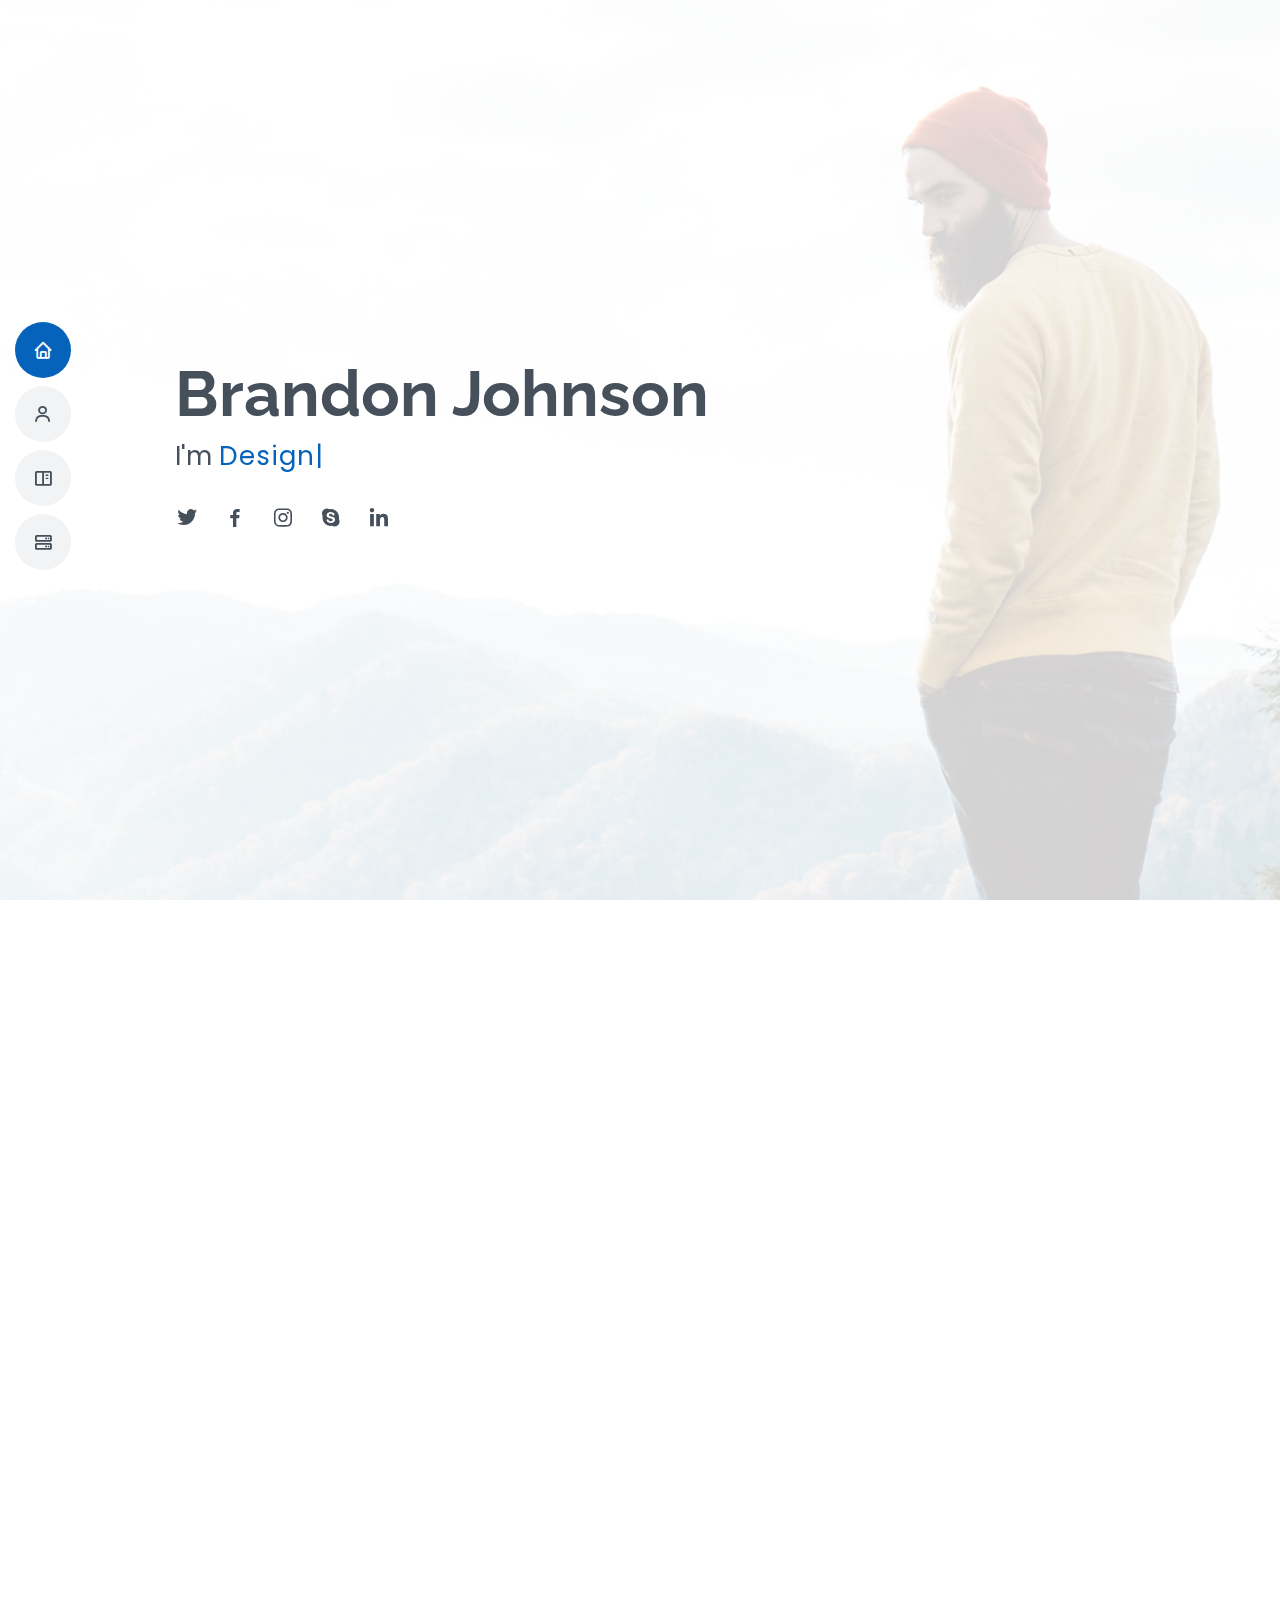
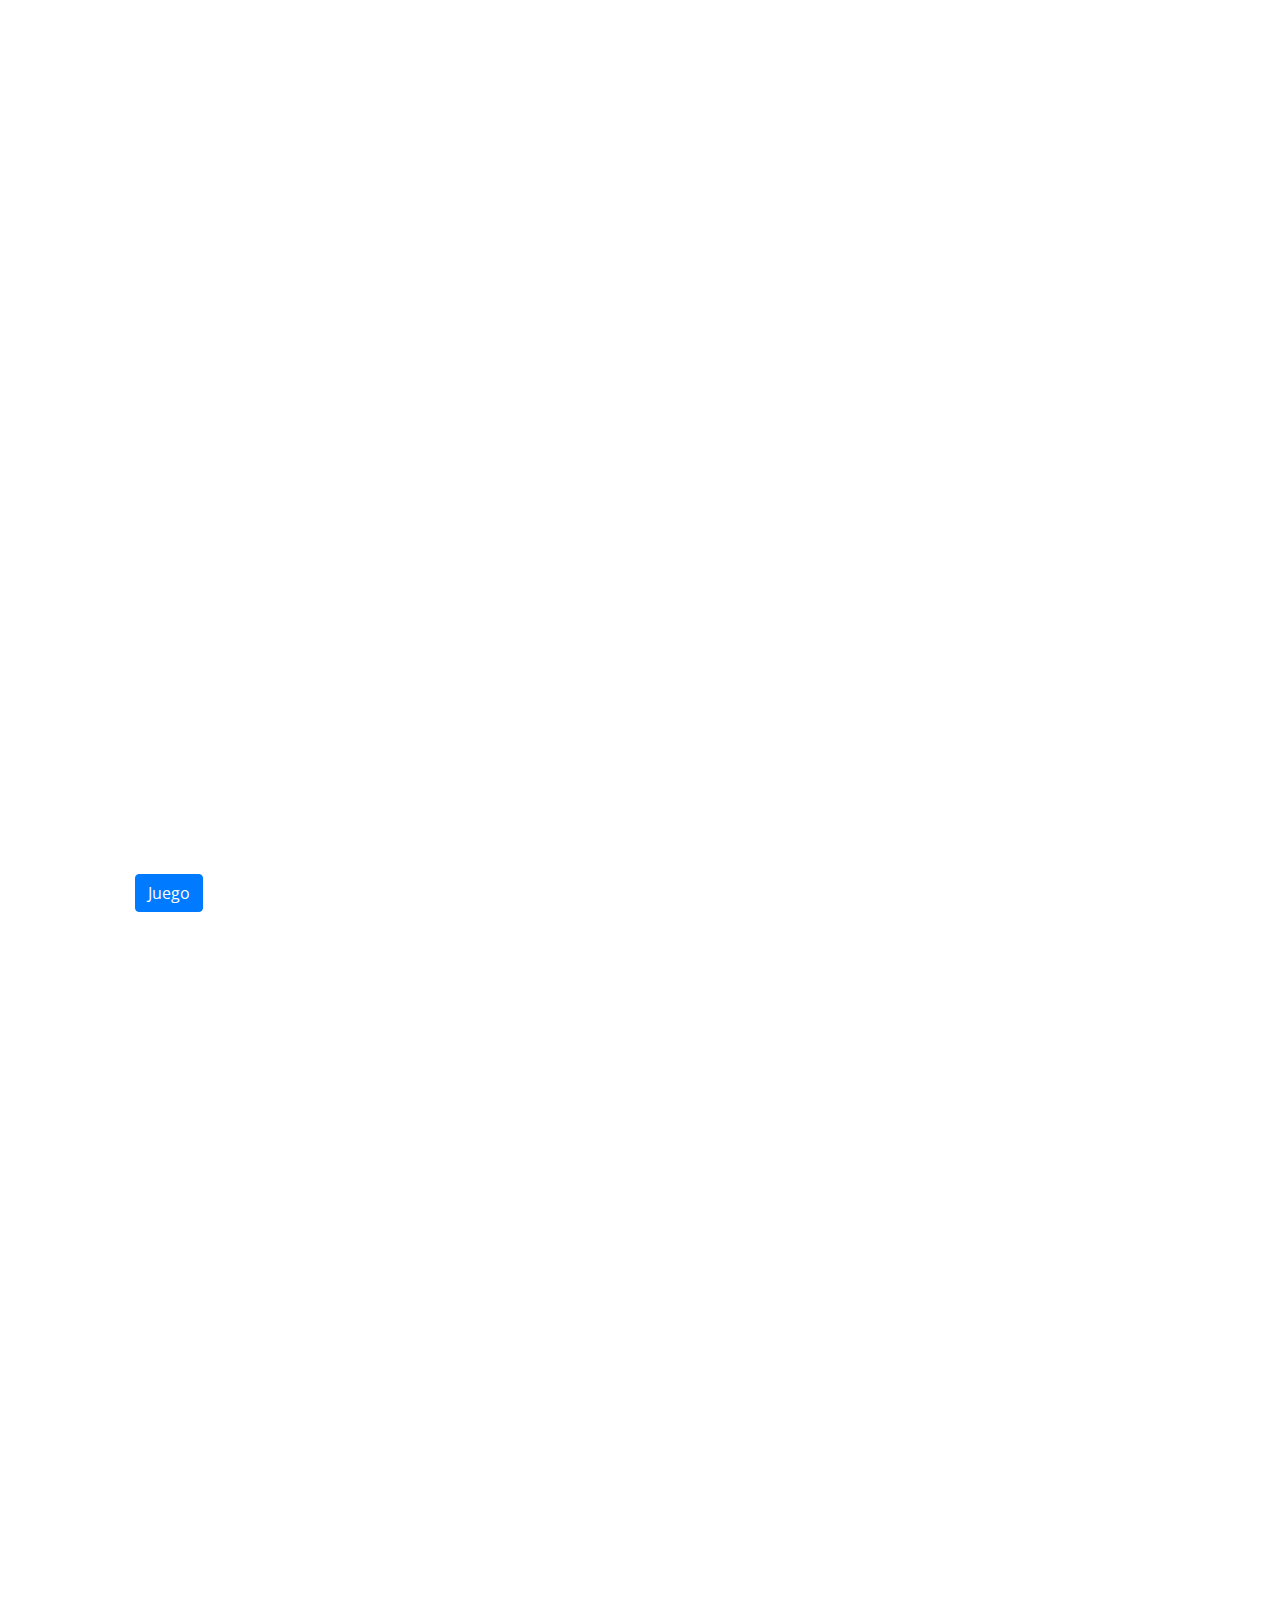
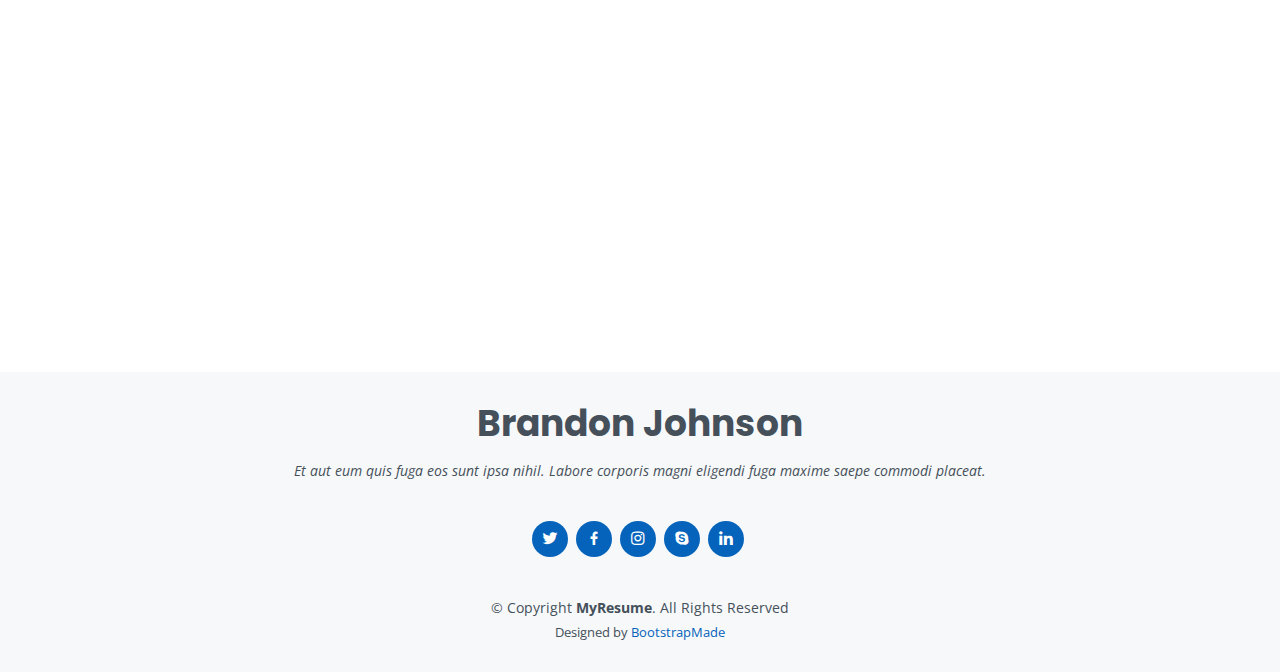
==== index.html @ 463bfcfc "first" ====
<!DOCTYPE html>
<html lang="en">

<head>
  <meta charset="utf-8">
  <meta content="width=device-width, initial-scale=1.0" name="viewport">

  <title>MyResume Bootstrap Template - Index</title>
  <meta content="" name="description">
  <meta content="" name="keywords">

  <!-- Favicons -->
  <link href="assets/img/favicon.png" rel="icon">
  <link href="assets/img/apple-touch-icon.png" rel="apple-touch-icon">

  <!-- Google Fonts -->
  <link href="https://fonts.googleapis.com/css?family=Open+Sans:300,300i,400,400i,600,600i,700,700i|Raleway:300,300i,400,400i,500,500i,600,600i,700,700i|Poppins:300,300i,400,400i,500,500i,600,600i,700,700i" rel="stylesheet">

  <!-- Vendor CSS Files -->
  <link href="assets/vendor/bootstrap/css/bootstrap.min.css" rel="stylesheet">
  <link href="assets/vendor/icofont/icofont.min.css" rel="stylesheet">
  <link href="assets/vendor/boxicons/css/boxicons.min.css" rel="stylesheet">
  <link href="assets/vendor/venobox/venobox.css" rel="stylesheet">
  <link href="assets/vendor/owl.carousel/assets/owl.carousel.min.css" rel="stylesheet">
  <link href="assets/vendor/aos/aos.css" rel="stylesheet">

  <!-- Template Main CSS File -->
  <link href="assets/css/style.css" rel="stylesheet">

  <!-- =======================================================
  * Template Name: MyResume - v2.2.1
  * Template URL: https://bootstrapmade.com/free-html-bootstrap-template-my-resume/
  * Author: BootstrapMade.com
  * License: https://bootstrapmade.com/license/
  ======================================================== -->
</head>

<body>

  <!-- ======= Mobile nav toggle button ======= -->
  <button type="button" class="mobile-nav-toggle d-xl-none"><i class="icofont-navigation-menu"></i></button>

  <!-- ======= Header ======= -->
  <header id="header" class="d-flex flex-column justify-content-center">

    <nav class="nav-menu">
      <ul>
        <li class="active"><a href="#hero"><i class="bx bx-home"></i> <span>Home</span></a></li>
        <li><a href="#about"><i class="bx bx-user"></i> <span>About</span></a></li>
        <li><a href="#portfolio"><i class="bx bx-book-content"></i> <span>Portfolio</span></a></li>
        <li><a href="#services"><i class="bx bx-server"></i> <span>Services</span></a></li>
      </ul>
    </nav><!-- .nav-menu -->

  </header><!-- End Header -->

  <!-- ======= Hero Section ======= -->
  <section id="hero" class="d-flex flex-column justify-content-center">
    <div class="container" data-aos="zoom-in" data-aos-delay="100">
      <h1>Brandon Johnson</h1>
      <p>I'm <span class="typed" data-typed-items="Designer, Developer"></span></p>
      <div class="social-links">
        <a href="#" class="twitter"><i class="bx bxl-twitter"></i></a>
        <a href="#" class="facebook"><i class="bx bxl-facebook"></i></a>
        <a href="#" class="instagram"><i class="bx bxl-instagram"></i></a>
        <a href="#" class="google-plus"><i class="bx bxl-skype"></i></a>
        <a href="#" class="linkedin"><i class="bx bxl-linkedin"></i></a>
      </div>
    </div>
  </section><!-- End Hero -->

  <main id="main">

    <!-- ======= About Section ======= -->
    <section id="about" class="about">
      <div class="container" data-aos="fade-up">

        <div class="section-title">
          <h2>About</h2>
          <p>Magnam dolores commodi suscipit. Necessitatibus eius consequatur ex aliquid fuga eum quidem. Sit sint consectetur velit. Quisquam quos quisquam cupiditate. Et nemo qui impedit suscipit alias ea. Quia fugiat sit in iste officiis commodi quidem hic quas.</p>
        </div>

        <div class="row">
          <div class="col-lg-4">
            <img src="assets/img/profile-img.jpg" class="img-fluid" alt="">
          </div>
          <div class="col-lg-8 pt-4 pt-lg-0 content">
            <h3>UI/UX Designer &amp; Web Developer.</h3>
            <p class="font-italic">
              Lorem ipsum dolor sit amet, consectetur adipiscing elit, sed do eiusmod tempor incididunt ut labore et dolore
              magna aliqua.
            </p>
            <div class="row">
              <div class="col-lg-6">
                <ul>
                  <li><i class="icofont-rounded-right"></i> <strong>Birthday:</strong> 1 May 1995</li>
                  <li><i class="icofont-rounded-right"></i> <strong>Website:</strong> www.example.com</li>
                  <li><i class="icofont-rounded-right"></i> <strong>Phone:</strong> +123 456 7890</li>
                  <li><i class="icofont-rounded-right"></i> <strong>City:</strong> City : New York, USA</li>
                </ul>
              </div>
              <div class="col-lg-6">
                <ul>
                  <li><i class="icofont-rounded-right"></i> <strong>Age:</strong> 30</li>
                  <li><i class="icofont-rounded-right"></i> <strong>Degree:</strong> Master</li>
                  <li><i class="icofont-rounded-right"></i> <strong>PhEmailone:</strong> email@example.com</li>
                  <li><i class="icofont-rounded-right"></i> <strong>Freelance:</strong> Available</li>
                </ul>
              </div>
            </div>
            <p>
              Officiis eligendi itaque labore et dolorum mollitia officiis optio vero. Quisquam sunt adipisci omnis et ut. Nulla accusantium dolor incidunt officia tempore. Et eius omnis.
              Cupiditate ut dicta maxime officiis quidem quia. Sed et consectetur qui quia repellendus itaque neque. Aliquid amet quidem ut quaerat cupiditate. Ab et eum qui repellendus omnis culpa magni laudantium dolores.
            </p>
          </div>
        </div>

      </div>
    </section><!-- End About Section -->

    <!-- ======= Facts Section ======= -->
    <section id="facts" class="facts">
      <div class="container" data-aos="fade-up">

        <div class="section-title">
          <h2>Facts</h2>
          <p>Magnam dolores commodi suscipit. Necessitatibus eius consequatur ex aliquid fuga eum quidem. Sit sint consectetur velit. Quisquam quos quisquam cupiditate. Et nemo qui impedit suscipit alias ea. Quia fugiat sit in iste officiis commodi quidem hic quas.</p>
        </div>

        <div class="row">

          <div class="col-lg-3 col-md-6">
            <div class="count-box">
              <i class="icofont-simple-smile"></i>
              <span data-toggle="counter-up">232</span>
              <p>Happy Clients</p>
            </div>
          </div>

          <div class="col-lg-3 col-md-6 mt-5 mt-md-0">
            <div class="count-box">
              <i class="icofont-document-folder"></i>
              <span data-toggle="counter-up">521</span>
              <p>Projects</p>
            </div>
          </div>

          <div class="col-lg-3 col-md-6 mt-5 mt-lg-0">
            <div class="count-box">
              <i class="icofont-live-support"></i>
              <span data-toggle="counter-up">1,463</span>
              <p>Hours Of Support</p>
            </div>
          </div>

          <div class="col-lg-3 col-md-6 mt-5 mt-lg-0">
            <div class="count-box">
              <i class="icofont-users-alt-5"></i>
              <span data-toggle="counter-up">15</span>
              <p>Hard Workers</p>
            </div>
          </div>

        </div>

      </div>
    </section><!-- End Facts Section -->

    <!-- ======= Skills Section ======= -->
    <section id="skills" class="skills section-bg">
      <div class="container" data-aos="fade-up">

        <div class="section-title">
          <h2>Skills</h2>
          <p>Magnam dolores commodi suscipit. Necessitatibus eius consequatur ex aliquid fuga eum quidem. Sit sint consectetur velit. Quisquam quos quisquam cupiditate. Et nemo qui impedit suscipit alias ea. Quia fugiat sit in iste officiis commodi quidem hic quas.</p>
        </div>

        <div class="row skills-content">

          <div class="col-lg-6">

            <div class="progress">
              <span class="skill">HTML <i class="val">100%</i></span>
              <div class="progress-bar-wrap">
                <div class="progress-bar" role="progressbar" aria-valuenow="100" aria-valuemin="0" aria-valuemax="100"></div>
              </div>
            </div>

            <div class="progress">
              <span class="skill">CSS <i class="val">90%</i></span>
              <div class="progress-bar-wrap">
                <div class="progress-bar" role="progressbar" aria-valuenow="90" aria-valuemin="0" aria-valuemax="100"></div>
              </div>
            </div>

            <div class="progress">
              <span class="skill">JavaScript <i class="val">75%</i></span>
              <div class="progress-bar-wrap">
                <div class="progress-bar" role="progressbar" aria-valuenow="75" aria-valuemin="0" aria-valuemax="100"></div>
              </div>
            </div>

          </div>

          <div class="col-lg-6">

            <div class="progress">
              <span class="skill">PHP <i class="val">80%</i></span>
              <div class="progress-bar-wrap">
                <div class="progress-bar" role="progressbar" aria-valuenow="80" aria-valuemin="0" aria-valuemax="100"></div>
              </div>
            </div>

            <div class="progress">
              <span class="skill">WordPress/CMS <i class="val">90%</i></span>
              <div class="progress-bar-wrap">
                <div class="progress-bar" role="progressbar" aria-valuenow="90" aria-valuemin="0" aria-valuemax="100"></div>
              </div>
            </div>

            <div class="progress">
              <span class="skill">Photoshop <i class="val">55%</i></span>
              <div class="progress-bar-wrap">
                <div class="progress-bar" role="progressbar" aria-valuenow="55" aria-valuemin="0" aria-valuemax="100"></div>
              </div>
            </div>

          </div>

        </div>

      </div>
    </section><!-- End Skills Section -->


    <!-- ======= Portfolio Section ======= -->
    <section id="portfolio" class="portfolio ">
        <div class="container">
            <a href="Lastfish.html" class="btn btn-primary"> Juego</a>
        </div>
    </section><!-- End Portfolio Section -->

    <!-- ======= Services Section ======= -->
    <section id="services" class="services">
      <div class="container" data-aos="fade-up">

        <div class="section-title">
          <h2>Services</h2>
          <p>Magnam dolores commodi suscipit. Necessitatibus eius consequatur ex aliquid fuga eum quidem. Sit sint consectetur velit. Quisquam quos quisquam cupiditate. Et nemo qui impedit suscipit alias ea. Quia fugiat sit in iste officiis commodi quidem hic quas.</p>
        </div>

        <div class="row">

          <div class="col-lg-4 col-md-6 d-flex align-items-stretch" data-aos="zoom-in" data-aos-delay="100">
            <div class="icon-box iconbox-blue">
              <div class="icon">
                <svg width="100" height="100" viewBox="0 0 600 600" xmlns="http://www.w3.org/2000/svg">
                  <path stroke="none" stroke-width="0" fill="#f5f5f5" d="M300,521.0016835830174C376.1290562159157,517.8887921683347,466.0731472004068,529.7835943286574,510.70327084640275,468.03025145048787C554.3714126377745,407.6079735673963,508.03601936045806,328.9844924480964,491.2728898941984,256.3432110539036C474.5976632858925,184.082847569629,479.9380746630129,96.60480741107993,416.23090153303,58.64404602377083C348.86323505073057,18.502131276798302,261.93793281208167,40.57373210992963,193.5410806939664,78.93577620505333C130.42746243093433,114.334589627462,98.30271207620316,179.96522072025542,76.75703585869454,249.04625023123273C51.97151888228291,328.5150500222984,13.704378332031375,421.85034740162234,66.52175969318436,486.19268352777647C119.04800174914682,550.1803526380478,217.28368757567262,524.383925680826,300,521.0016835830174"></path>
                </svg>
                <i class="bx bxl-dribbble"></i>
              </div>
              <h4><a href="">Lorem Ipsum</a></h4>
              <p>Voluptatum deleniti atque corrupti quos dolores et quas molestias excepturi</p>
            </div>
          </div>

          <div class="col-lg-4 col-md-6 d-flex align-items-stretch mt-4 mt-md-0" data-aos="zoom-in" data-aos-delay="200">
            <div class="icon-box iconbox-orange ">
              <div class="icon">
                <svg width="100" height="100" viewBox="0 0 600 600" xmlns="http://www.w3.org/2000/svg">
                  <path stroke="none" stroke-width="0" fill="#f5f5f5" d="M300,582.0697525312426C382.5290701553225,586.8405444964366,449.9789794690241,525.3245884688669,502.5850820975895,461.55621195738473C556.606425686781,396.0723002908107,615.8543463187945,314.28637112970534,586.6730223649479,234.56875336149918C558.9533121215079,158.8439757836574,454.9685369536778,164.00468322053177,381.49747125262974,130.76875717737553C312.15926192815925,99.40240125094834,248.97055460311594,18.661163978235184,179.8680185752513,50.54337015887873C110.5421016452524,82.52863877960104,119.82277516462835,180.83849132639028,109.12597500060166,256.43424936330496C100.08760227029461,320.3096726198365,92.17705696193138,384.0621239912766,124.79988738764834,439.7174275375508C164.83382741302287,508.01625554203684,220.96474134820875,577.5009287672846,300,582.0697525312426"></path>
                </svg>
                <i class="bx bx-file"></i>
              </div>
              <h4><a href="">Sed Perspiciatis</a></h4>
              <p>Duis aute irure dolor in reprehenderit in voluptate velit esse cillum dolore</p>
            </div>
          </div>

          <div class="col-lg-4 col-md-6 d-flex align-items-stretch mt-4 mt-lg-0" data-aos="zoom-in" data-aos-delay="300">
            <div class="icon-box iconbox-pink">
              <div class="icon">
                <svg width="100" height="100" viewBox="0 0 600 600" xmlns="http://www.w3.org/2000/svg">
                  <path stroke="none" stroke-width="0" fill="#f5f5f5" d="M300,541.5067337569781C382.14930387511276,545.0595476570109,479.8736841581634,548.3450877840088,526.4010558755058,480.5488172755941C571.5218469581645,414.80211281144784,517.5187510058486,332.0715597781072,496.52539010469104,255.14436215662573C477.37192572678356,184.95920475031193,473.57363656557914,105.61284051026155,413.0603344069578,65.22779650032875C343.27470386102294,18.654635553484475,251.2091493199835,5.337323636656869,175.0934190732945,40.62881213300186C97.87086631185822,76.43348514350839,51.98124368387456,156.15599469081315,36.44837278890362,239.84606092416172C21.716077023791087,319.22268207091537,43.775223500013084,401.1760424656574,96.891909868211,461.97329694683043C147.22146801428983,519.5804099606455,223.5754009179313,538.201503339737,300,541.5067337569781"></path>
                </svg>
                <i class="bx bx-tachometer"></i>
              </div>
              <h4><a href="">Magni Dolores</a></h4>
              <p>Excepteur sint occaecat cupidatat non proident, sunt in culpa qui officia</p>
            </div>
          </div>

          <div class="col-lg-4 col-md-6 d-flex align-items-stretch mt-4" data-aos="zoom-in" data-aos-delay="100">
            <div class="icon-box iconbox-yellow">
              <div class="icon">
                <svg width="100" height="100" viewBox="0 0 600 600" xmlns="http://www.w3.org/2000/svg">
                  <path stroke="none" stroke-width="0" fill="#f5f5f5" d="M300,503.46388370962813C374.79870501325706,506.71871716319447,464.8034551963731,527.1746412648533,510.4981551193396,467.86667711651364C555.9287308511215,408.9015244558933,512.6030010748507,327.5744911775523,490.211057578863,256.5855673507754C471.097692560561,195.9906835881958,447.69079081568157,138.11976852964426,395.19560036434837,102.3242989838813C329.3053358748298,57.3949838291264,248.02791733380457,8.279543830951368,175.87071277845988,42.242879143198664C103.41431057327972,76.34704239035025,93.79494320519305,170.9812938413882,81.28167332365135,250.07896920659033C70.17666984294237,320.27484674793965,64.84698225790005,396.69656628748305,111.28512138212992,450.4950937839243C156.20124167950087,502.5303643271138,231.32542653798444,500.4755392045468,300,503.46388370962813"></path>
                </svg>
                <i class="bx bx-layer"></i>
              </div>
              <h4><a href="">Nemo Enim</a></h4>
              <p>At vero eos et accusamus et iusto odio dignissimos ducimus qui blanditiis</p>
            </div>
          </div>

          <div class="col-lg-4 col-md-6 d-flex align-items-stretch mt-4" data-aos="zoom-in" data-aos-delay="200">
            <div class="icon-box iconbox-red">
              <div class="icon">
                <svg width="100" height="100" viewBox="0 0 600 600" xmlns="http://www.w3.org/2000/svg">
                  <path stroke="none" stroke-width="0" fill="#f5f5f5" d="M300,532.3542879108572C369.38199826031484,532.3153073249985,429.10787420159085,491.63046689027357,474.5244479745417,439.17860296908856C522.8885846962883,383.3225815378663,569.1668002868075,314.3205725914397,550.7432151929288,242.7694973846089C532.6665558377875,172.5657663291529,456.2379748765914,142.6223662098291,390.3689995646985,112.34683881706744C326.66090330228417,83.06452184765237,258.84405631176094,53.51806209861945,193.32584062364296,78.48882559362697C121.61183558270385,105.82097193414197,62.805066853699245,167.19869350419734,48.57481801355237,242.6138429142374C34.843463184063346,315.3850353017275,76.69343916112496,383.4422959591041,125.22947124332185,439.3748458443577C170.7312796277747,491.8107796887764,230.57421082200815,532.3932930995766,300,532.3542879108572"></path>
                </svg>
                <i class="bx bx-slideshow"></i>
              </div>
              <h4><a href="">Dele Cardo</a></h4>
              <p>Quis consequatur saepe eligendi voluptatem consequatur dolor consequuntur</p>
            </div>
          </div>

          <div class="col-lg-4 col-md-6 d-flex align-items-stretch mt-4" data-aos="zoom-in" data-aos-delay="300">
            <div class="icon-box iconbox-teal">
              <div class="icon">
                <svg width="100" height="100" viewBox="0 0 600 600" xmlns="http://www.w3.org/2000/svg">
                  <path stroke="none" stroke-width="0" fill="#f5f5f5" d="M300,566.797414625762C385.7384707136149,576.1784315230908,478.7894351017131,552.8928747891023,531.9192734346935,484.94944893311C584.6109503024035,417.5663521118492,582.489472248146,322.67544863468447,553.9536738515405,242.03673114598146C529.1557734026468,171.96086150256528,465.24506316201064,127.66468636344209,395.9583748389544,100.7403814666027C334.2173773831606,76.7482773500951,269.4350130405921,84.62216499799875,207.1952322260088,107.2889140133804C132.92018162631612,134.33871894543012,41.79353780512637,160.00259165414826,22.644507872594943,236.69541883565114C3.319112789854554,314.0945973066697,72.72355303640163,379.243833228382,124.04198916343866,440.3218312028393C172.9286146004772,498.5055451809895,224.45579914871206,558.5317968840102,300,566.797414625762"></path>
                </svg>
                <i class="bx bx-arch"></i>
              </div>
              <h4><a href="">Divera Don</a></h4>
              <p>Modi nostrum vel laborum. Porro fugit error sit minus sapiente sit aspernatur</p>
            </div>
          </div>

        </div>

      </div>
    </section><!-- End Services Section -->

  </main><!-- End #main -->

  <!-- ======= Footer ======= -->
  <footer id="footer">
    <div class="container">
      <h3>Brandon Johnson</h3>
      <p>Et aut eum quis fuga eos sunt ipsa nihil. Labore corporis magni eligendi fuga maxime saepe commodi placeat.</p>
      <div class="social-links">
        <a href="#" class="twitter"><i class="bx bxl-twitter"></i></a>
        <a href="#" class="facebook"><i class="bx bxl-facebook"></i></a>
        <a href="#" class="instagram"><i class="bx bxl-instagram"></i></a>
        <a href="#" class="google-plus"><i class="bx bxl-skype"></i></a>
        <a href="#" class="linkedin"><i class="bx bxl-linkedin"></i></a>
      </div>
      <div class="copyright">
        &copy; Copyright <strong><span>MyResume</span></strong>. All Rights Reserved
      </div>
      <div class="credits">
        <!-- All the links in the footer should remain intact. -->
        <!-- You can delete the links only if you purchased the pro version. -->
        <!-- Licensing information: [license-url] -->
        <!-- Purchase the pro version with working PHP/AJAX contact form: https://bootstrapmade.com/free-html-bootstrap-template-my-resume/ -->
        Designed by <a href="https://bootstrapmade.com/">BootstrapMade</a>
      </div>
    </div>
  </footer><!-- End Footer -->

  <a href="#" class="back-to-top"><i class="bx bx-up-arrow-alt"></i></a>
  <div id="preloader"></div>

  <!-- Vendor JS Files -->
  <script src="assets/vendor/jquery/jquery.min.js"></script>
  <script src="assets/vendor/bootstrap/js/bootstrap.bundle.min.js"></script>
  <script src="assets/vendor/jquery.easing/jquery.easing.min.js"></script>
  <script src="assets/vendor/php-email-form/validate.js"></script>
  <script src="assets/vendor/waypoints/jquery.waypoints.min.js"></script>
  <script src="assets/vendor/counterup/counterup.min.js"></script>
  <script src="assets/vendor/isotope-layout/isotope.pkgd.min.js"></script>
  <script src="assets/vendor/venobox/venobox.min.js"></script>
  <script src="assets/vendor/owl.carousel/owl.carousel.min.js"></script>
  <script src="assets/vendor/typed.js/typed.min.js"></script>
  <script src="assets/vendor/aos/aos.js"></script>

  <!-- Template Main JS File -->
  <script src="assets/js/main.js"></script>

</body>

</html>
---- assets/vendor/venobox/venobox.css ----
/* ------ venobox.css --------*/
.vbox-overlay *, .vbox-overlay *:before, .vbox-overlay *:after{
    -webkit-backface-visibility: hidden;
    -webkit-box-sizing:border-box;
    -moz-box-sizing:border-box;
    box-sizing:border-box;
}
.vbox-overlay * { 
    -webkit-backface-visibility: visible;
    backface-visibility: visible;
}
.vbox-overlay{
    display: -webkit-flex;
    display: flex;
    -webkit-flex-direction: column;
    flex-direction: column;
    -webkit-justify-content: center;
    justify-content: center;
    -webkit-align-items: center;
    align-items: center;
    position: fixed;
    left: 0;
    top: 0;
    bottom: 0;
    right: 0;
    z-index: 999999;
}

/* ----- navigation ----- */
.vbox-title{
    width: 100%;
    height: 40px;
    float: left;
    text-align: center;
    line-height: 28px;
    font-size: 12px;
    padding: 6px 50px;
    overflow: hidden;
    position: fixed;
    display: none;
    left: 0;
    z-index: 89;
}
.vbox-close{
    cursor: pointer;
    position: fixed;
    top: -1px;
    right: 0;
    width: 50px;
    height: 40px;
    padding: 6px;
    display: block;
    background-position:10px center;
    overflow: hidden;
    font-size: 24px;
    line-height: 1;
    text-align: center;
    z-index: 99;
}
.vbox-left{
    cursor: pointer;
    position: fixed;
    left: 0;
    height: 40px;
    overflow: hidden;
    line-height: 28px;
    font-size: 12px;
    z-index: 99;
    display: flex;
    align-items:center;
}
.vbox-num{
    display: inline-block;
    margin: 6px 0 6px 15px;
}
/* ----- Social share ----- */
.vbox-share{
    line-height: 28px;
    font-size: 12px;
    overflow: hidden;
    position: fixed;
    left: 0;
    z-index: 98;
    display: flex;
    align-items:center;
    justify-content: center;
    width: 100%;
    text-align: center;
}
.vbox-share svg{
    max-height: 28px;
    width: 28px;
    z-index: 10;
    margin-left: 12px;
    margin-top: 6px;
    margin-bottom: 6px;
    vertical-align: middle;
}


/* ----- navigation ARROWS ----- */
.vbox-next, .vbox-prev{
    position: fixed;
    top: 50%;
    margin-top: -15px;
    overflow: hidden;
    cursor: pointer;
    display: block;
    width: 45px;
    height: 45px;
    z-index: 99;
}
.vbox-next span, .vbox-prev span{
    position: relative;
    width: 20px;
    height: 20px;
    border: 2px solid transparent;
    border-top-color: #B6B6B6;
    border-right-color: #B6B6B6;
    text-indent: -100px;
    position: absolute;
    top: 8px;
    display: block;
}
.vbox-prev{
    left: 15px;
}
.vbox-next{
    right: 15px;
}
.vbox-prev span{
    left: 10px;
    -ms-transform: rotate(-135deg);
    -webkit-transform: rotate(-135deg);
    transform: rotate(-135deg);
}
.vbox-next span{
    -ms-transform: rotate(45deg);
    -webkit-transform: rotate(45deg);
    transform: rotate(45deg);
    right: 10px;
}
/* ------- inline window ------ */
.vbox-inline{
    width: 420px;
    height: 315px;
    height: 70vh;
    padding: 10px;
    background: #fff;
    margin: 0 auto;
    overflow: auto;
    text-align: left;
}
/* ------- Video & iFrames window ------ */
.venoframe{
    max-width: 100%;
    width: 100%;
    border: none;
    width: 100%;
    height: 260px;
    height: 70vh;
}
.venoframe.vbvid{
    height: 260px;
}
@media (min-width: 768px) {
    .venoframe, .vbox-inline{
        width: 90%;
        height: 360px;
        height: 70vh;
    }
    .venoframe.vbvid{
        width: 640px;
        height: 360px;
    }
}
@media (min-width: 992px) {
    .venoframe, .vbox-inline{
        max-width: 1200px;
        width: 80%;
        height: 540px;
        height: 70vh;
    }
    .venoframe.vbvid{
        width: 960px;
        height: 540px;
    }
}
/* 
Please do NOT edit this part! 
or at least read this note: http://i.imgur.com/7C0ws9e.gif
*/
.vbox-open{
    overflow: hidden;
}
.vbox-container{
    position: absolute;
    left: 0;
    right: 0;
    top: 0;
    bottom: 0;
    overflow-x: hidden;
    overflow-y: scroll;
    overflow-scrolling: touch;
    -webkit-overflow-scrolling: touch;
    z-index: 20;
    max-height: 100%;

}

.vbox-content{
    text-align: center;
    float: left;
    width: 100%;
    position: relative;
    overflow: hidden;
    padding: 20px 4%;
}
.vbox-container img{
    max-width: 100%;
    height: auto;
}
.vbox-figlio{
    box-shadow: 0 0 12px rgba(0,0,0,0.19), 0 6px 6px rgba(0,0,0,0.23);
    max-width: 100%;
    text-align: initial;
}
img.vbox-figlio{
    -webkit-user-select: none;
-khtml-user-select: none;
-moz-user-select: none;
-o-user-select: none;
user-select: none;
}
.vbox-content.swipe-left{
    margin-left: -200px !important;
}
.vbox-content.swipe-right{
    margin-left: 200px !important;
}
.vbox-animated{
    webkit-transition: margin 300ms ease-out;
    transition: margin 300ms ease-out;
}

/* ---------- preloader ----------
 * SPINKIT 
 * http://tobiasahlin.com/spinkit/
-------------------------------- */
.sk-double-bounce,.sk-rotating-plane{width:40px;height:40px;margin:40px auto}.sk-rotating-plane{background-color:#333;-webkit-animation:sk-rotatePlane 1.2s infinite ease-in-out;animation:sk-rotatePlane 1.2s infinite ease-in-out}@-webkit-keyframes sk-rotatePlane{0%{-webkit-transform:perspective(120px) rotateX(0) rotateY(0);transform:perspective(120px) rotateX(0) rotateY(0)}50%{-webkit-transform:perspective(120px) rotateX(-180.1deg) rotateY(0);transform:perspective(120px) rotateX(-180.1deg) rotateY(0)}100%{-webkit-transform:perspective(120px) rotateX(-180deg) rotateY(-179.9deg);transform:perspective(120px) rotateX(-180deg) rotateY(-179.9deg)}}@keyframes sk-rotatePlane{0%{-webkit-transform:perspective(120px) rotateX(0) rotateY(0);transform:perspective(120px) rotateX(0) rotateY(0)}50%{-webkit-transform:perspective(120px) rotateX(-180.1deg) rotateY(0);transform:perspective(120px) rotateX(-180.1deg) rotateY(0)}100%{-webkit-transform:perspective(120px) rotateX(-180deg) rotateY(-179.9deg);transform:perspective(120px) rotateX(-180deg) rotateY(-179.9deg)}}.sk-double-bounce{position:relative}.sk-double-bounce .sk-child{width:100%;height:100%;border-radius:50%;background-color:#333;opacity:.6;position:absolute;top:0;left:0;-webkit-animation:sk-doubleBounce 2s infinite ease-in-out;animation:sk-doubleBounce 2s infinite ease-in-out}.sk-chasing-dots .sk-child,.sk-spinner-pulse,.sk-three-bounce .sk-child{background-color:#333;border-radius:100%}.sk-double-bounce .sk-double-bounce2{-webkit-animation-delay:-1s;animation-delay:-1s}@-webkit-keyframes sk-doubleBounce{0%,100%{-webkit-transform:scale(0);transform:scale(0)}50%{-webkit-transform:scale(1);transform:scale(1)}}@keyframes sk-doubleBounce{0%,100%{-webkit-transform:scale(0);transform:scale(0)}50%{-webkit-transform:scale(1);transform:scale(1)}}.sk-wave{margin:40px auto;width:50px;height:40px;text-align:center;font-size:10px}.sk-wave .sk-rect{background-color:#333;height:100%;width:6px;display:inline-block;-webkit-animation:sk-waveStretchDelay 1.2s infinite ease-in-out;animation:sk-waveStretchDelay 1.2s infinite ease-in-out}.sk-wave .sk-rect1{-webkit-animation-delay:-1.2s;animation-delay:-1.2s}.sk-wave .sk-rect2{-webkit-animation-delay:-1.1s;animation-delay:-1.1s}.sk-wave .sk-rect3{-webkit-animation-delay:-1s;animation-delay:-1s}.sk-wave .sk-rect4{-webkit-animation-delay:-.9s;animation-delay:-.9s}.sk-wave .sk-rect5{-webkit-animation-delay:-.8s;animation-delay:-.8s}@-webkit-keyframes sk-waveStretchDelay{0%,100%,40%{-webkit-transform:scaleY(.4);transform:scaleY(.4)}20%{-webkit-transform:scaleY(1);transform:scaleY(1)}}@keyframes sk-waveStretchDelay{0%,100%,40%{-webkit-transform:scaleY(.4);transform:scaleY(.4)}20%{-webkit-transform:scaleY(1);transform:scaleY(1)}}.sk-wandering-cubes{margin:40px auto;width:40px;height:40px;position:relative}.sk-wandering-cubes .sk-cube{background-color:#333;width:10px;height:10px;position:absolute;top:0;left:0;-webkit-animation:sk-wanderingCube 1.8s ease-in-out -1.8s infinite both;animation:sk-wanderingCube 1.8s ease-in-out -1.8s infinite both}.sk-chasing-dots,.sk-spinner-pulse{width:40px;height:40px;margin:40px auto}.sk-wandering-cubes .sk-cube2{-webkit-animation-delay:-.9s;animation-delay:-.9s}@-webkit-keyframes sk-wanderingCube{0%{-webkit-transform:rotate(0);transform:rotate(0)}25%{-webkit-transform:translateX(30px) rotate(-90deg) scale(.5);transform:translateX(30px) rotate(-90deg) scale(.5)}50%{-webkit-transform:translateX(30px) translateY(30px) rotate(-179deg);transform:translateX(30px) translateY(30px) rotate(-179deg)}50.1%{-webkit-transform:translateX(30px) translateY(30px) rotate(-180deg);transform:translateX(30px) translateY(30px) rotate(-180deg)}75%{-webkit-transform:translateX(0) translateY(30px) rotate(-270deg) scale(.5);transform:translateX(0) translateY(30px) rotate(-270deg) scale(.5)}100%{-webkit-transform:rotate(-360deg);transform:rotate(-360deg)}}@keyframes sk-wanderingCube{0%{-webkit-transform:rotate(0);transform:rotate(0)}25%{-webkit-transform:translateX(30px) rotate(-90deg) scale(.5);transform:translateX(30px) rotate(-90deg) scale(.5)}50%{-webkit-transform:translateX(30px) translateY(30px) rotate(-179deg);transform:translateX(30px) translateY(30px) rotate(-179deg)}50.1%{-webkit-transform:translateX(30px) translateY(30px) rotate(-180deg);transform:translateX(30px) translateY(30px) rotate(-180deg)}75%{-webkit-transform:translateX(0) translateY(30px) rotate(-270deg) scale(.5);transform:translateX(0) translateY(30px) rotate(-270deg) scale(.5)}100%{-webkit-transform:rotate(-360deg);transform:rotate(-360deg)}}.sk-spinner-pulse{-webkit-animation:sk-pulseScaleOut 1s infinite ease-in-out;animation:sk-pulseScaleOut 1s infinite ease-in-out}@-webkit-keyframes sk-pulseScaleOut{0%{-webkit-transform:scale(0);transform:scale(0)}100%{-webkit-transform:scale(1);transform:scale(1);opacity:0}}@keyframes sk-pulseScaleOut{0%{-webkit-transform:scale(0);transform:scale(0)}100%{-webkit-transform:scale(1);transform:scale(1);opacity:0}}.sk-chasing-dots{position:relative;text-align:center;-webkit-animation:sk-chasingDotsRotate 2s infinite linear;animation:sk-chasingDotsRotate 2s infinite linear}.sk-chasing-dots .sk-child{width:60%;height:60%;display:inline-block;position:absolute;top:0;-webkit-animation:sk-chasingDotsBounce 2s infinite ease-in-out;animation:sk-chasingDotsBounce 2s infinite ease-in-out}.sk-chasing-dots .sk-dot2{top:auto;bottom:0;-webkit-animation-delay:-1s;animation-delay:-1s}@-webkit-keyframes sk-chasingDotsRotate{100%{-webkit-transform:rotate(360deg);transform:rotate(360deg)}}@keyframes sk-chasingDotsRotate{100%{-webkit-transform:rotate(360deg);transform:rotate(360deg)}}@-webkit-keyframes sk-chasingDotsBounce{0%,100%{-webkit-transform:scale(0);transform:scale(0)}50%{-webkit-transform:scale(1);transform:scale(1)}}@keyframes sk-chasingDotsBounce{0%,100%{-webkit-transform:scale(0);transform:scale(0)}50%{-webkit-transform:scale(1);transform:scale(1)}}.sk-three-bounce{margin:40px auto;width:80px;text-align:center}.sk-three-bounce .sk-child{width:20px;height:20px;display:inline-block;-webkit-animation:sk-three-bounce 1.4s ease-in-out 0s infinite both;animation:sk-three-bounce 1.4s ease-in-out 0s infinite both}.sk-circle .sk-child:before,.sk-fading-circle .sk-circle:before{display:block;border-radius:100%;content:'';background-color:#333}.sk-three-bounce .sk-bounce1{-webkit-animation-delay:-.32s;animation-delay:-.32s}.sk-three-bounce .sk-bounce2{-webkit-animation-delay:-.16s;animation-delay:-.16s}@-webkit-keyframes sk-three-bounce{0%,100%,80%{-webkit-transform:scale(0);transform:scale(0)}40%{-webkit-transform:scale(1);transform:scale(1)}}@keyframes sk-three-bounce{0%,100%,80%{-webkit-transform:scale(0);transform:scale(0)}40%{-webkit-transform:scale(1);transform:scale(1)}}.sk-circle{margin:40px auto;width:40px;height:40px;position:relative}.sk-circle .sk-child{width:100%;height:100%;position:absolute;left:0;top:0}.sk-circle .sk-child:before{margin:0 auto;width:15%;height:15%;-webkit-animation:sk-circleBounceDelay 1.2s infinite ease-in-out both;animation:sk-circleBounceDelay 1.2s infinite ease-in-out both}.sk-circle .sk-circle2{-webkit-transform:rotate(30deg);-ms-transform:rotate(30deg);transform:rotate(30deg)}.sk-circle .sk-circle3{-webkit-transform:rotate(60deg);-ms-transform:rotate(60deg);transform:rotate(60deg)}.sk-circle .sk-circle4{-webkit-transform:rotate(90deg);-ms-transform:rotate(90deg);transform:rotate(90deg)}.sk-circle .sk-circle5{-webkit-transform:rotate(120deg);-ms-transform:rotate(120deg);transform:rotate(120deg)}.sk-circle .sk-circle6{-webkit-transform:rotate(150deg);-ms-transform:rotate(150deg);transform:rotate(150deg)}.sk-circle .sk-circle7{-webkit-transform:rotate(180deg);-ms-transform:rotate(180deg);transform:rotate(180deg)}.sk-circle .sk-circle8{-webkit-transform:rotate(210deg);-ms-transform:rotate(210deg);transform:rotate(210deg)}.sk-circle .sk-circle9{-webkit-transform:rotate(240deg);-ms-transform:rotate(240deg);transform:rotate(240deg)}.sk-circle .sk-circle10{-webkit-transform:rotate(270deg);-ms-transform:rotate(270deg);transform:rotate(270deg)}.sk-circle .sk-circle11{-webkit-transform:rotate(300deg);-ms-transform:rotate(300deg);transform:rotate(300deg)}.sk-circle .sk-circle12{-webkit-transform:rotate(330deg);-ms-transform:rotate(330deg);transform:rotate(330deg)}.sk-circle .sk-circle2:before{-webkit-animation-delay:-1.1s;animation-delay:-1.1s}.sk-circle .sk-circle3:before{-webkit-animation-delay:-1s;animation-delay:-1s}.sk-circle .sk-circle4:before{-webkit-animation-delay:-.9s;animation-delay:-.9s}.sk-circle .sk-circle5:before{-webkit-animation-delay:-.8s;animation-delay:-.8s}.sk-circle .sk-circle6:before{-webkit-animation-delay:-.7s;animation-delay:-.7s}.sk-circle .sk-circle7:before{-webkit-animation-delay:-.6s;animation-delay:-.6s}.sk-circle .sk-circle8:before{-webkit-animation-delay:-.5s;animation-delay:-.5s}.sk-circle .sk-circle9:before{-webkit-animation-delay:-.4s;animation-delay:-.4s}.sk-circle .sk-circle10:before{-webkit-animation-delay:-.3s;animation-delay:-.3s}.sk-circle .sk-circle11:before{-webkit-animation-delay:-.2s;animation-delay:-.2s}.sk-circle .sk-circle12:before{-webkit-animation-delay:-.1s;animation-delay:-.1s}@-webkit-keyframes sk-circleBounceDelay{0%,100%,80%{-webkit-transform:scale(0);transform:scale(0)}40%{-webkit-transform:scale(1);transform:scale(1)}}@keyframes sk-circleBounceDelay{0%,100%,80%{-webkit-transform:scale(0);transform:scale(0)}40%{-webkit-transform:scale(1);transform:scale(1)}}.sk-cube-grid{width:40px;height:40px;margin:40px auto}.sk-cube-grid .sk-cube{width:33.33%;height:33.33%;background-color:#333;float:left;-webkit-animation:sk-cubeGridScaleDelay 1.3s infinite ease-in-out;animation:sk-cubeGridScaleDelay 1.3s infinite ease-in-out}.sk-cube-grid .sk-cube1{-webkit-animation-delay:.2s;animation-delay:.2s}.sk-cube-grid .sk-cube2{-webkit-animation-delay:.3s;animation-delay:.3s}.sk-cube-grid .sk-cube3{-webkit-animation-delay:.4s;animation-delay:.4s}.sk-cube-grid .sk-cube4{-webkit-animation-delay:.1s;animation-delay:.1s}.sk-cube-grid .sk-cube5{-webkit-animation-delay:.2s;animation-delay:.2s}.sk-cube-grid .sk-cube6{-webkit-animation-delay:.3s;animation-delay:.3s}.sk-cube-grid .sk-cube7{-webkit-animation-delay:0ms;animation-delay:0ms}.sk-cube-grid .sk-cube8{-webkit-animation-delay:.1s;animation-delay:.1s}.sk-cube-grid .sk-cube9{-webkit-animation-delay:.2s;animation-delay:.2s}@-webkit-keyframes sk-cubeGridScaleDelay{0%,100%,70%{-webkit-transform:scale3D(1,1,1);transform:scale3D(1,1,1)}35%{-webkit-transform:scale3D(0,0,1);transform:scale3D(0,0,1)}}@keyframes sk-cubeGridScaleDelay{0%,100%,70%{-webkit-transform:scale3D(1,1,1);transform:scale3D(1,1,1)}35%{-webkit-transform:scale3D(0,0,1);transform:scale3D(0,0,1)}}.sk-fading-circle{margin:40px auto;width:40px;height:40px;position:relative}.sk-fading-circle .sk-circle{width:100%;height:100%;position:absolute;left:0;top:0}.sk-fading-circle .sk-circle:before{margin:0 auto;width:15%;height:15%;-webkit-animation:sk-circleFadeDelay 1.2s infinite ease-in-out both;animation:sk-circleFadeDelay 1.2s infinite ease-in-out both}.sk-fading-circle .sk-circle2{-webkit-transform:rotate(30deg);-ms-transform:rotate(30deg);transform:rotate(30deg)}.sk-fading-circle .sk-circle3{-webkit-transform:rotate(60deg);-ms-transform:rotate(60deg);transform:rotate(60deg)}.sk-fading-circle .sk-circle4{-webkit-transform:rotate(90deg);-ms-transform:rotate(90deg);transform:rotate(90deg)}.sk-fading-circle .sk-circle5{-webkit-transform:rotate(120deg);-ms-transform:rotate(120deg);transform:rotate(120deg)}.sk-fading-circle .sk-circle6{-webkit-transform:rotate(150deg);-ms-transform:rotate(150deg);transform:rotate(150deg)}.sk-fading-circle .sk-circle7{-webkit-transform:rotate(180deg);-ms-transform:rotate(180deg);transform:rotate(180deg)}.sk-fading-circle .sk-circle8{-webkit-transform:rotate(210deg);-ms-transform:rotate(210deg);transform:rotate(210deg)}.sk-fading-circle .sk-circle9{-webkit-transform:rotate(240deg);-ms-transform:rotate(240deg);transform:rotate(240deg)}.sk-fading-circle .sk-circle10{-webkit-transform:rotate(270deg);-ms-transform:rotate(270deg);transform:rotate(270deg)}.sk-fading-circle .sk-circle11{-webkit-transform:rotate(300deg);-ms-transform:rotate(300deg);transform:rotate(300deg)}.sk-fading-circle .sk-circle12{-webkit-transform:rotate(330deg);-ms-transform:rotate(330deg);transform:rotate(330deg)}.sk-fading-circle .sk-circle2:before{-webkit-animation-delay:-1.1s;animation-delay:-1.1s}.sk-fading-circle .sk-circle3:before{-webkit-animation-delay:-1s;animation-delay:-1s}.sk-fading-circle .sk-circle4:before{-webkit-animation-delay:-.9s;animation-delay:-.9s}.sk-fading-circle .sk-circle5:before{-webkit-animation-delay:-.8s;animation-delay:-.8s}.sk-fading-circle .sk-circle6:before{-webkit-animation-delay:-.7s;animation-delay:-.7s}.sk-fading-circle .sk-circle7:before{-webkit-animation-delay:-.6s;animation-delay:-.6s}.sk-fading-circle .sk-circle8:before{-webkit-animation-delay:-.5s;animation-delay:-.5s}.sk-fading-circle .sk-circle9:before{-webkit-animation-delay:-.4s;animation-delay:-.4s}.sk-fading-circle .sk-circle10:before{-webkit-animation-delay:-.3s;animation-delay:-.3s}.sk-fading-circle .sk-circle11:before{-webkit-animation-delay:-.2s;animation-delay:-.2s}.sk-fading-circle .sk-circle12:before{-webkit-animation-delay:-.1s;animation-delay:-.1s}@-webkit-keyframes sk-circleFadeDelay{0%,100%,39%{opacity:0}40%{opacity:1}}@keyframes sk-circleFadeDelay{0%,100%,39%{opacity:0}40%{opacity:1}}.sk-folding-cube{margin:40px auto;width:40px;height:40px;position:relative;-webkit-transform:rotateZ(45deg);transform:rotateZ(45deg)}.sk-folding-cube .sk-cube{float:left;width:50%;height:50%;position:relative;-webkit-transform:scale(1.1);-ms-transform:scale(1.1);transform:scale(1.1)}.sk-folding-cube .sk-cube:before{content:'';position:absolute;top:0;left:0;width:100%;height:100%;background-color:#333;-webkit-animation:sk-foldCubeAngle 2.4s infinite linear both;animation:sk-foldCubeAngle 2.4s infinite linear both;-webkit-transform-origin:100% 100%;-ms-transform-origin:100% 100%;transform-origin:100% 100%}.sk-folding-cube .sk-cube2{-webkit-transform:scale(1.1) rotateZ(90deg);transform:scale(1.1) rotateZ(90deg)}.sk-folding-cube .sk-cube3{-webkit-transform:scale(1.1) rotateZ(180deg);transform:scale(1.1) rotateZ(180deg)}.sk-folding-cube .sk-cube4{-webkit-transform:scale(1.1) rotateZ(270deg);transform:scale(1.1) rotateZ(270deg)}.sk-folding-cube .sk-cube2:before{-webkit-animation-delay:.3s;animation-delay:.3s}.sk-folding-cube .sk-cube3:before{-webkit-animation-delay:.6s;animation-delay:.6s}.sk-folding-cube .sk-cube4:before{-webkit-animation-delay:.9s;animation-delay:.9s}@-webkit-keyframes sk-foldCubeAngle{0%,10%{-webkit-transform:perspective(140px) rotateX(-180deg);transform:perspective(140px) rotateX(-180deg);opacity:0}25%,75%{-webkit-transform:perspective(140px) rotateX(0);transform:perspective(140px) rotateX(0);opacity:1}100%,90%{-webkit-transform:perspective(140px) rotateY(180deg);transform:perspective(140px) rotateY(180deg);opacity:0}}@keyframes sk-foldCubeAngle{0%,10%{-webkit-transform:perspective(140px) rotateX(-180deg);transform:perspective(140px) rotateX(-180deg);opacity:0}25%,75%{-webkit-transform:perspective(140px) rotateX(0);transform:perspective(140px) rotateX(0);opacity:1}100%,90%{-webkit-transform:perspective(140px) rotateY(180deg);transform:perspective(140px) rotateY(180deg);opacity:0}}
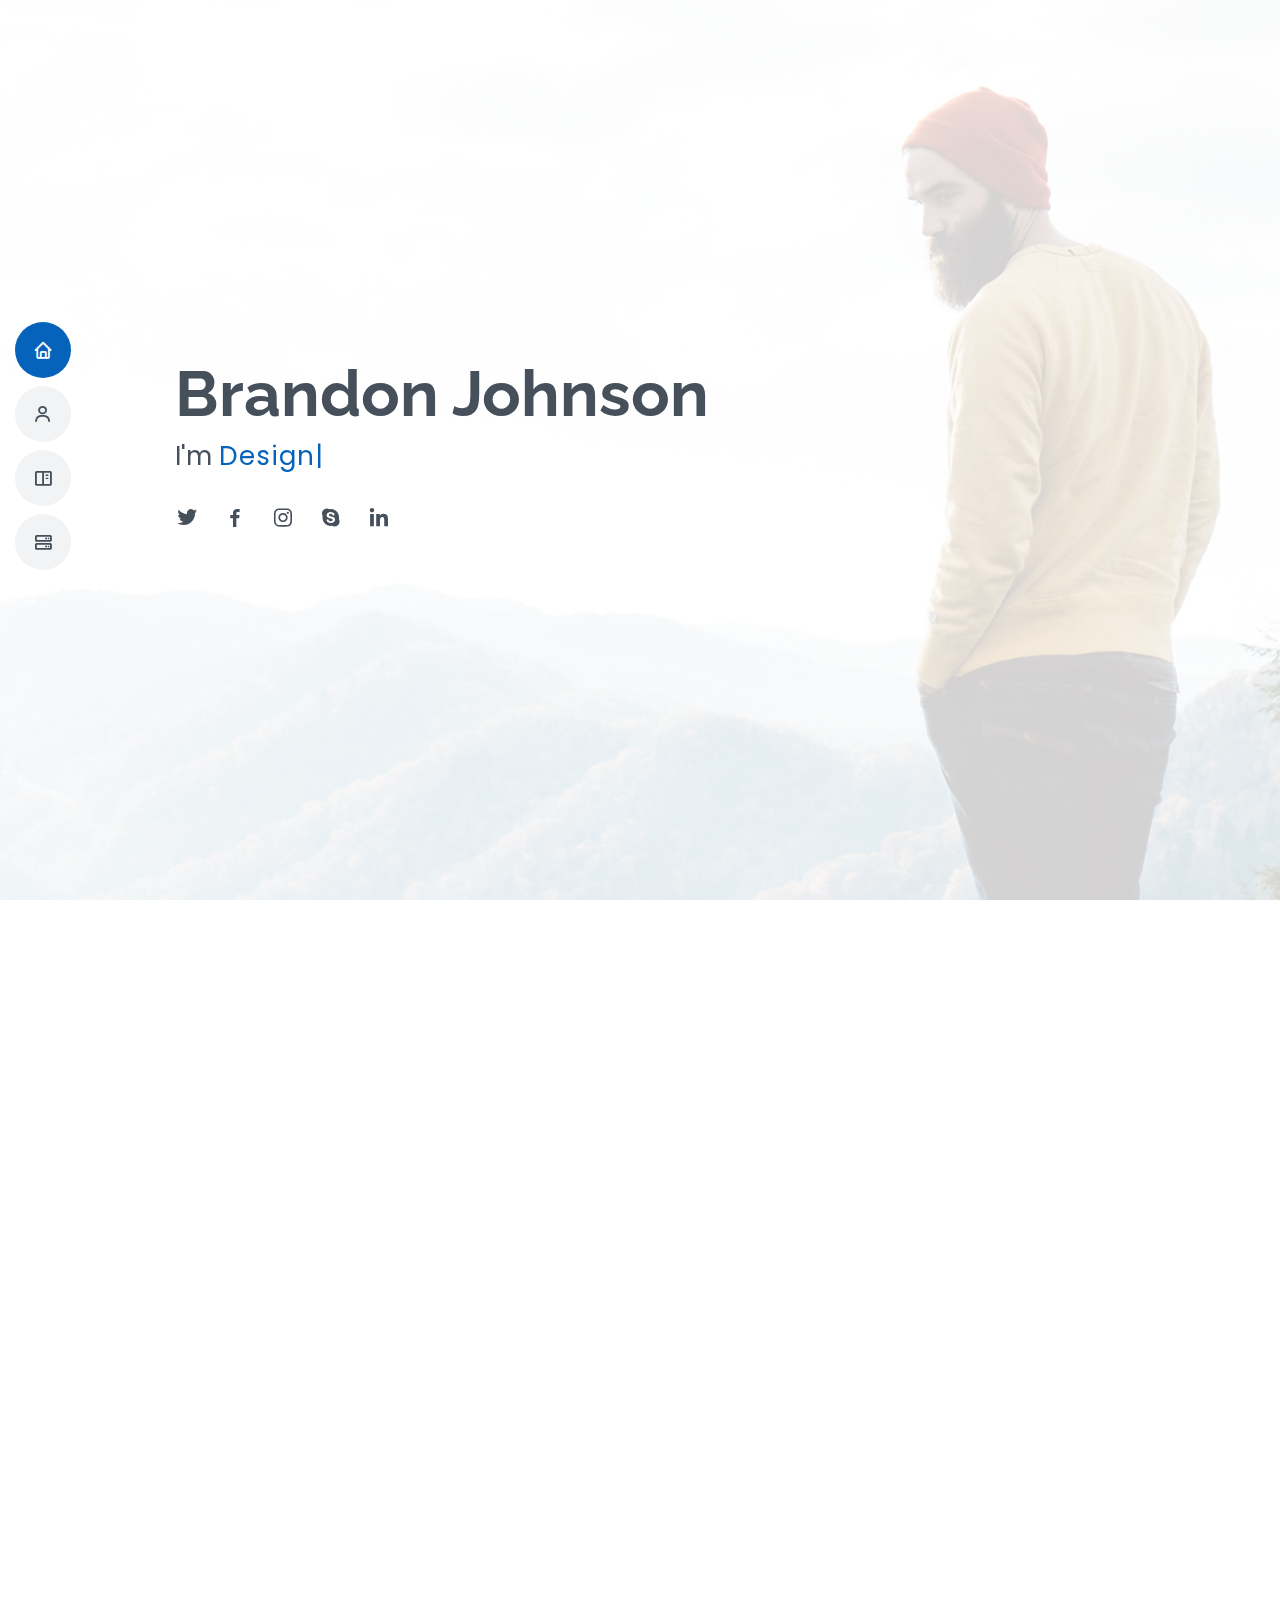
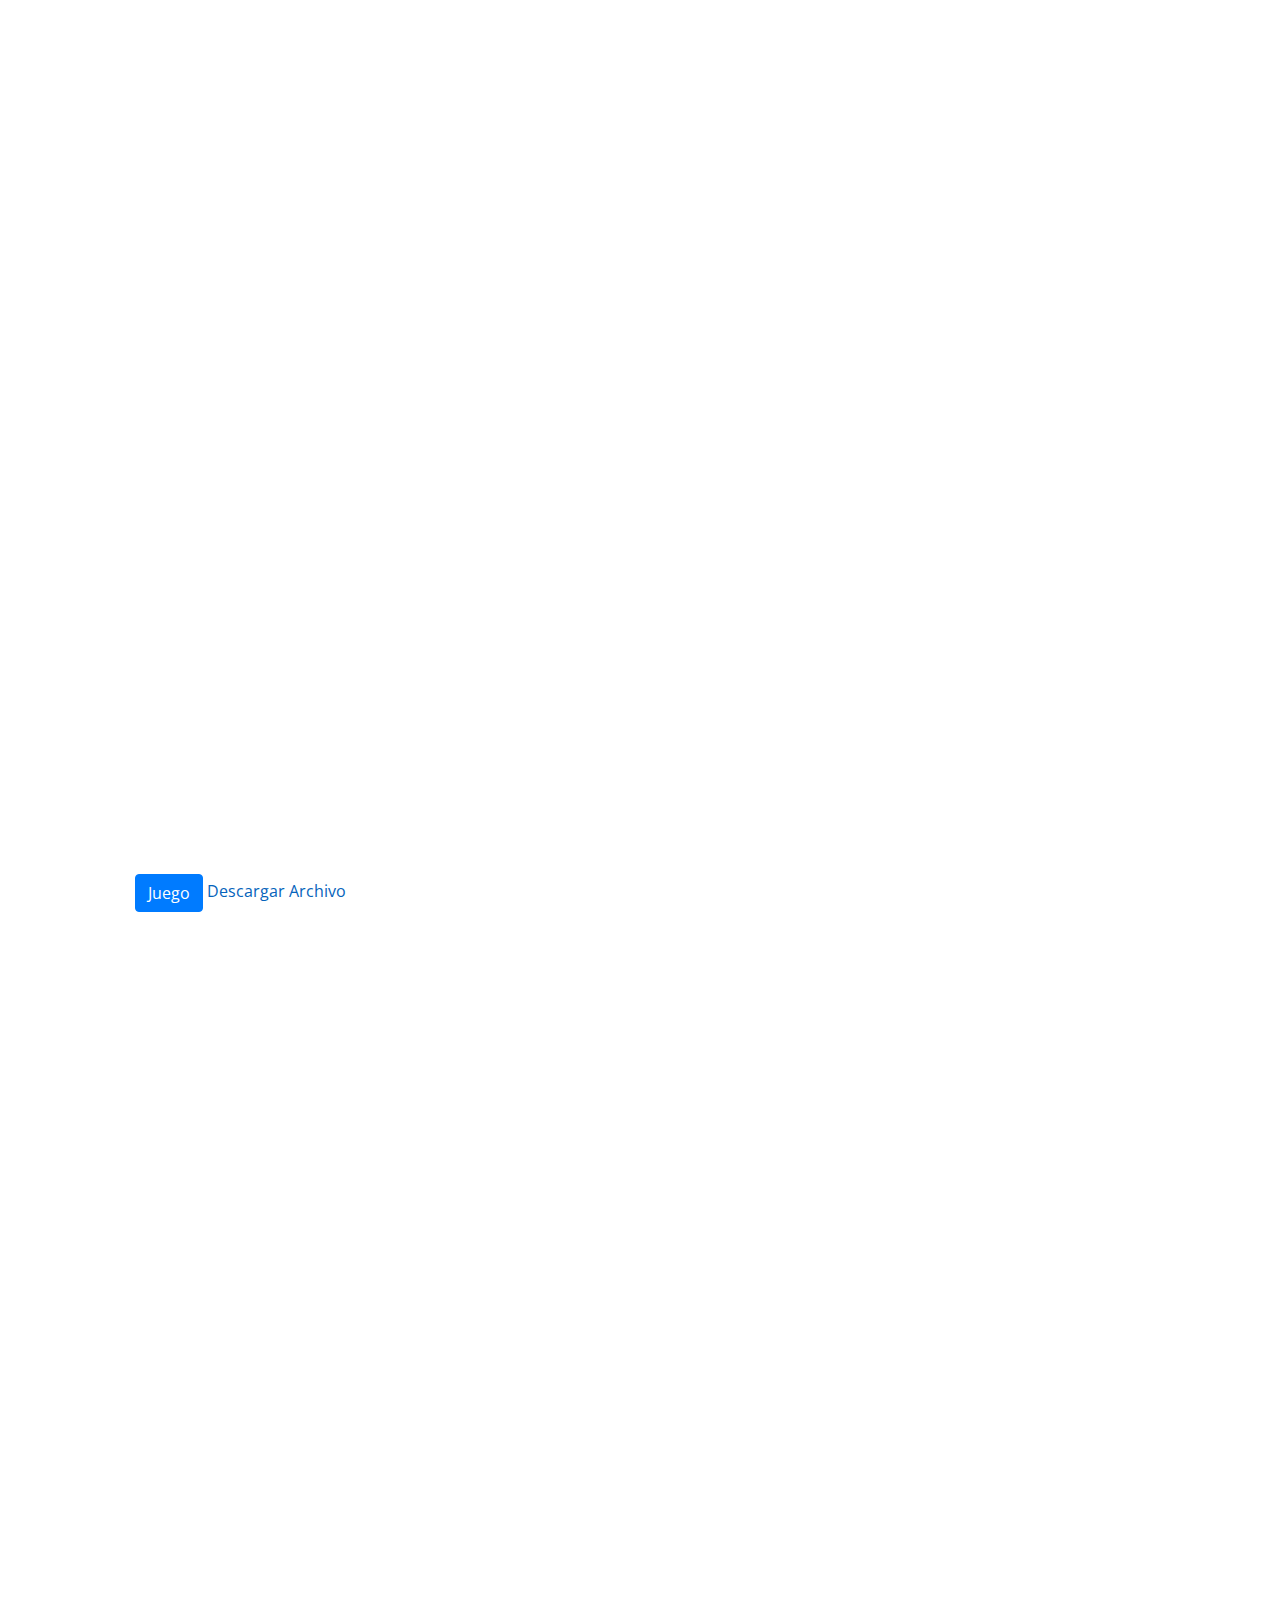
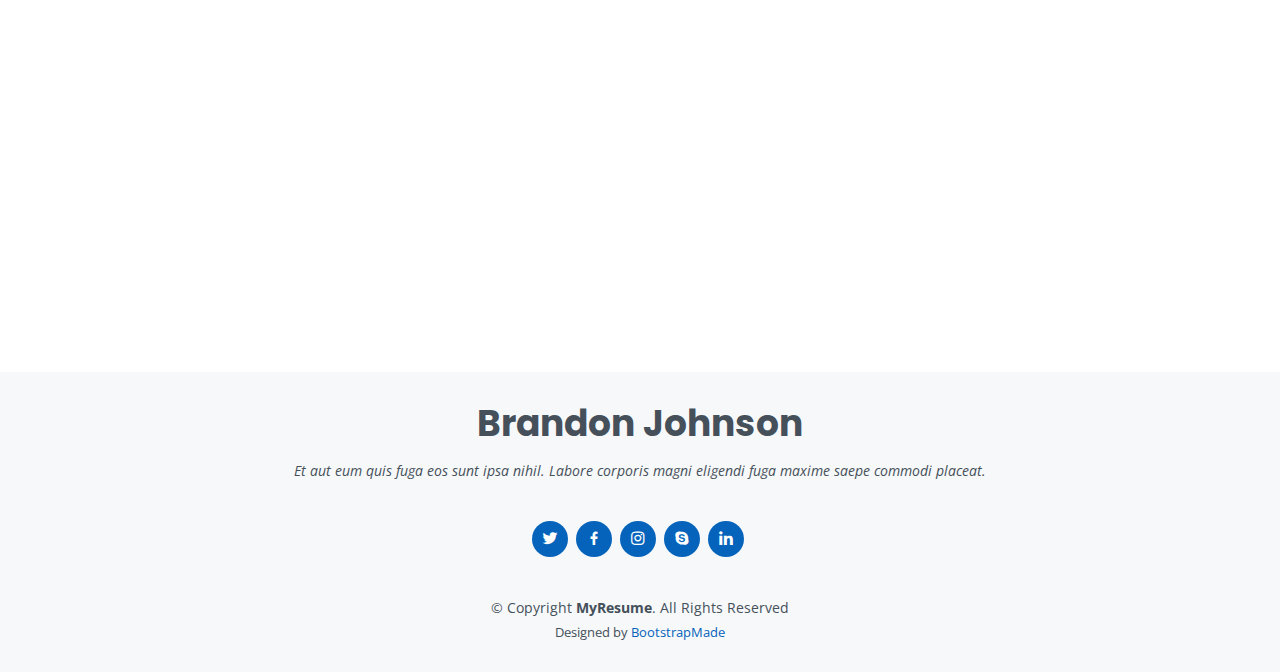
==== commit dedd051e: "agregando archivo exe" ====
--- a/index.html
+++ b/index.html
@@ -236,7 +236,10 @@
     <!-- ======= Portfolio Section ======= -->
     <section id="portfolio" class="portfolio ">
         <div class="container">
-            <a href="Lastfish.html" class="btn btn-primary"> Juego</a>
+            <a href="./game/Lastfish.html" class="btn btn-primary"> Juego</a>
+            <a href="./ejecutable/TheLastFish.rar" download="TheLastFish.rar">
+              Descargar Archivo
+              </a>
         </div>
     </section><!-- End Portfolio Section -->
 
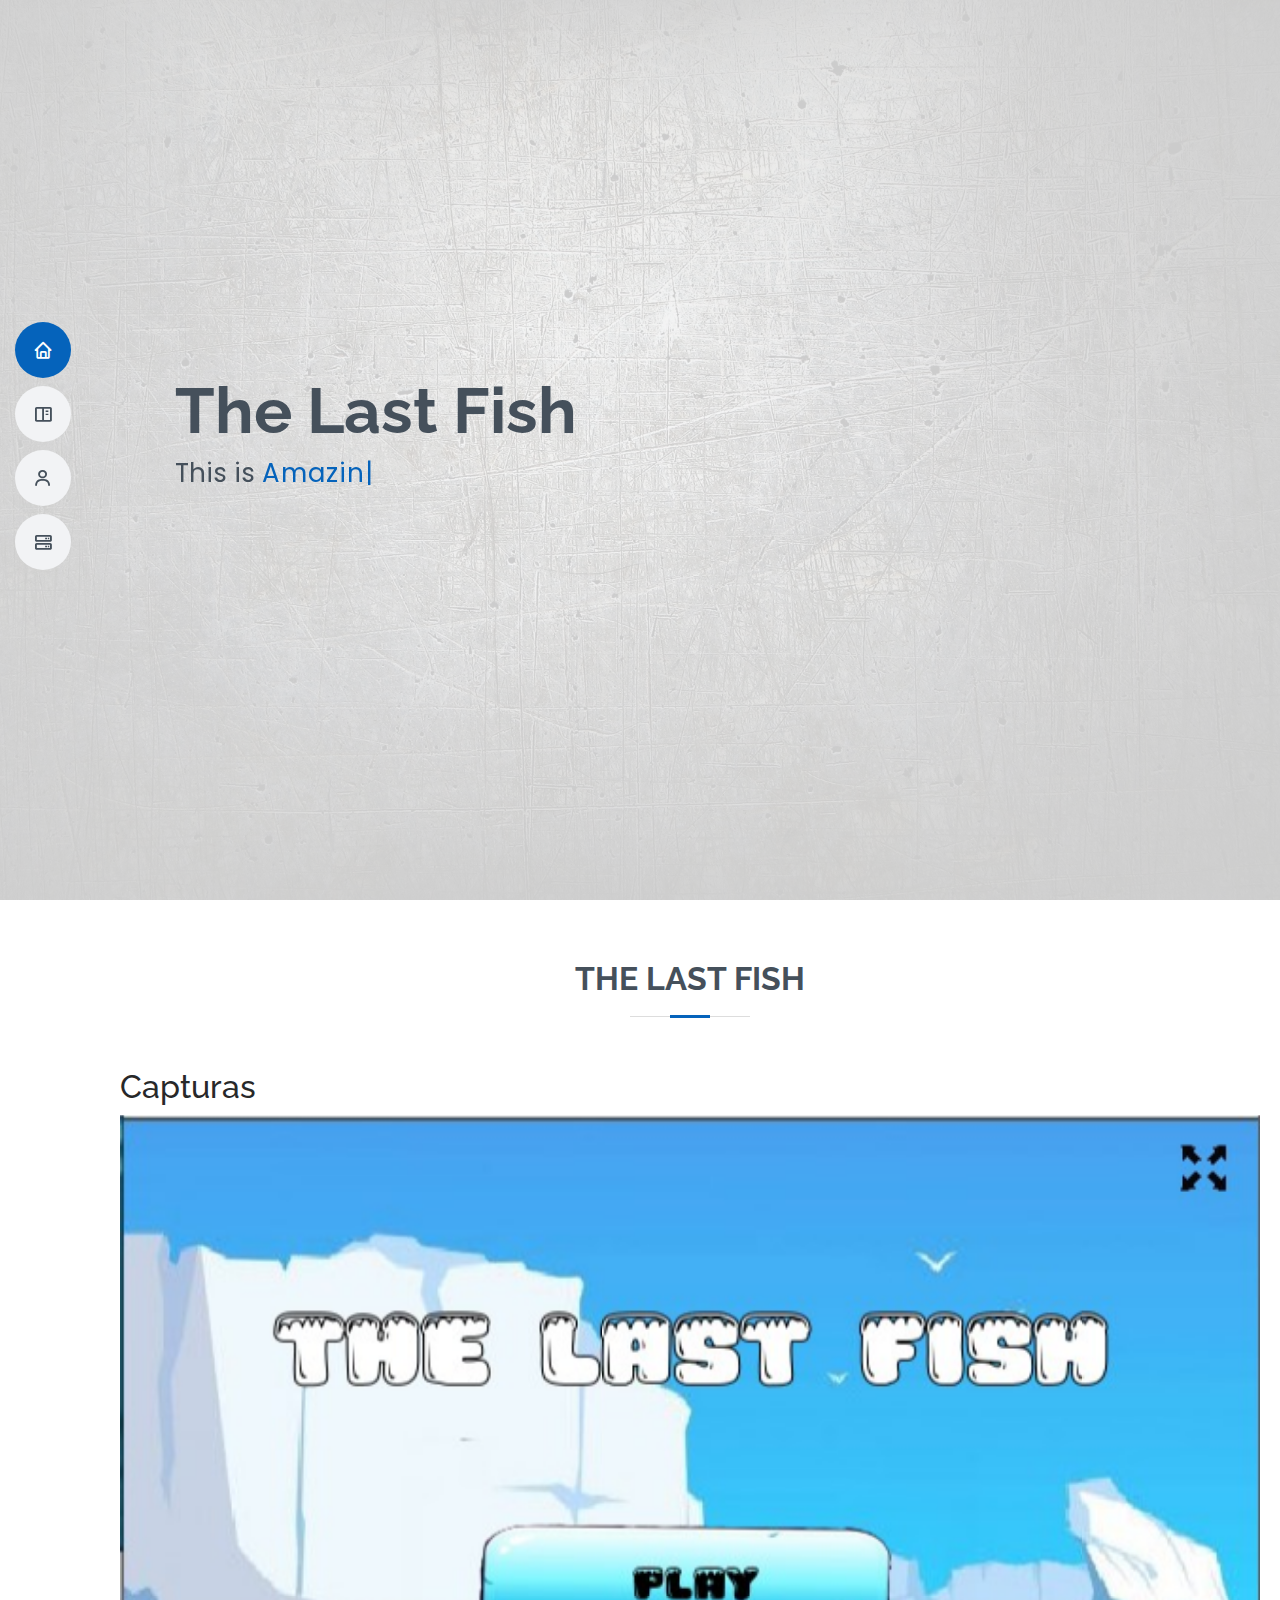
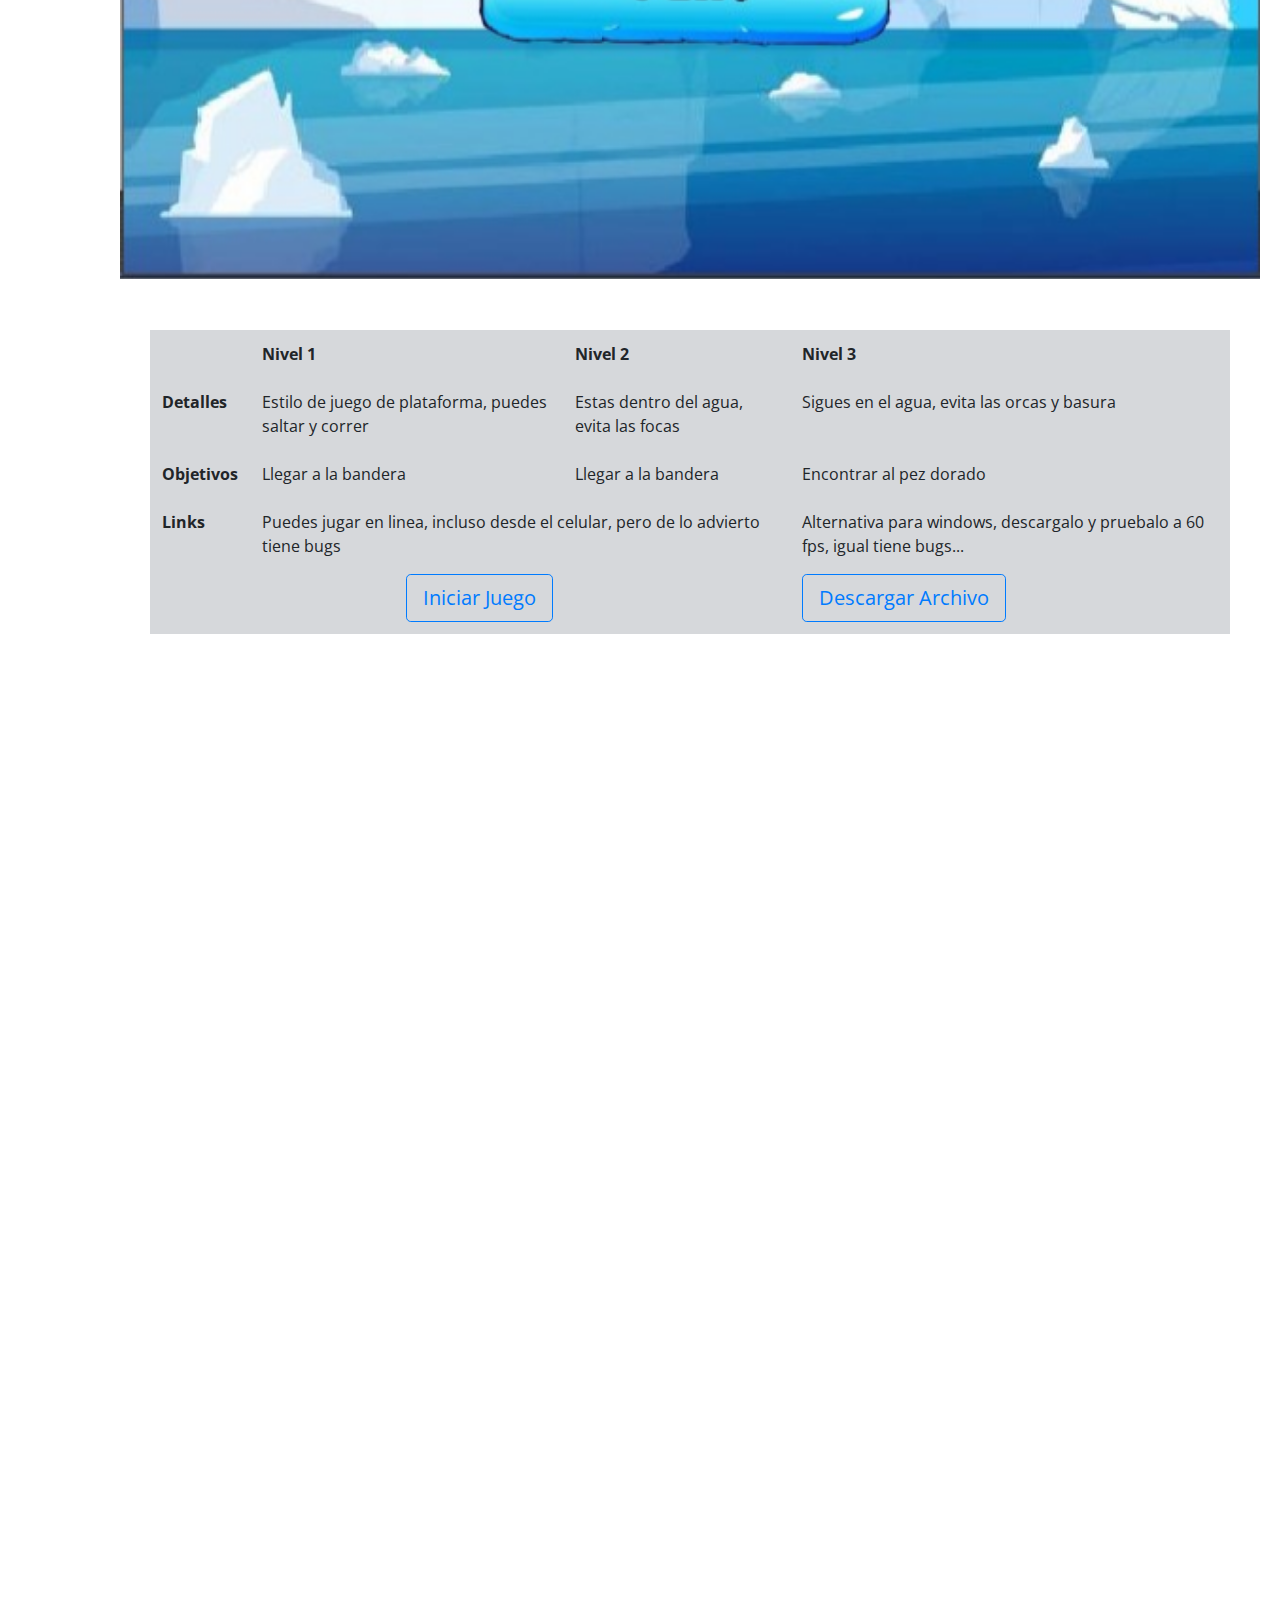
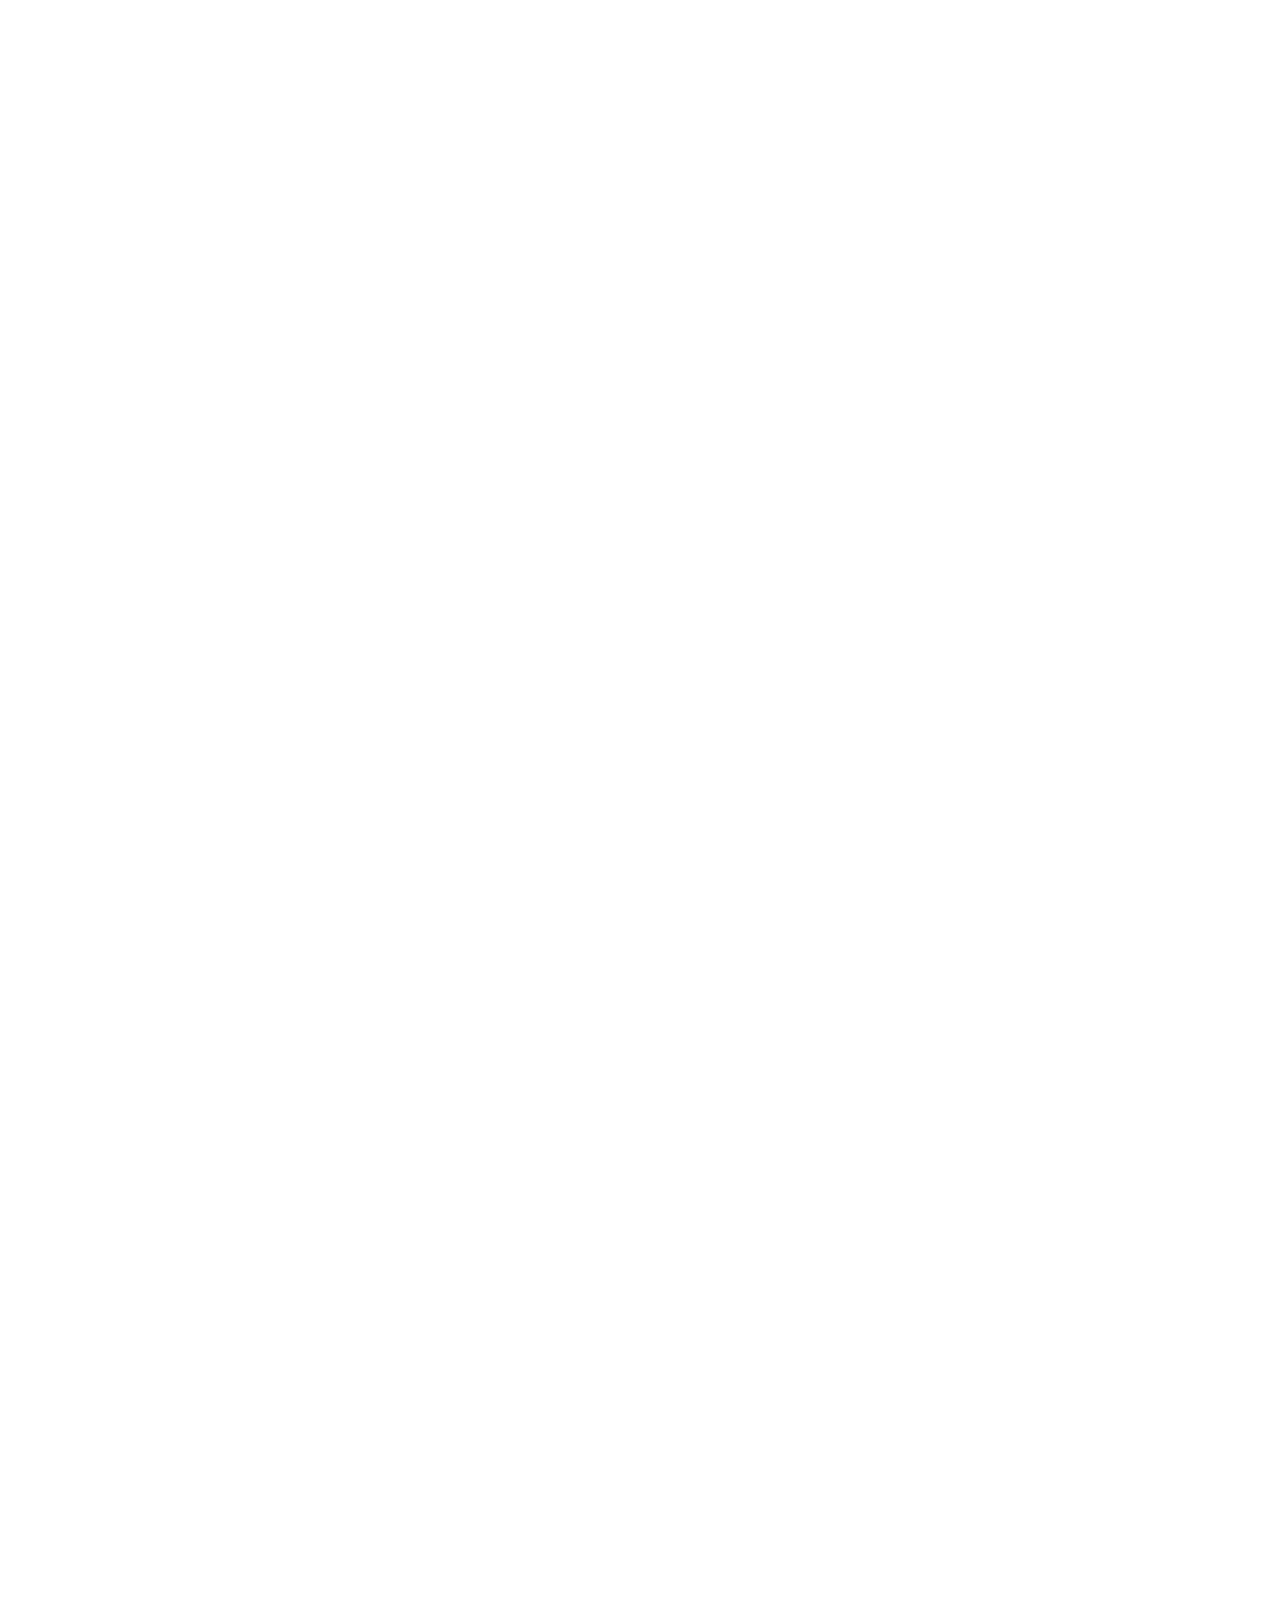
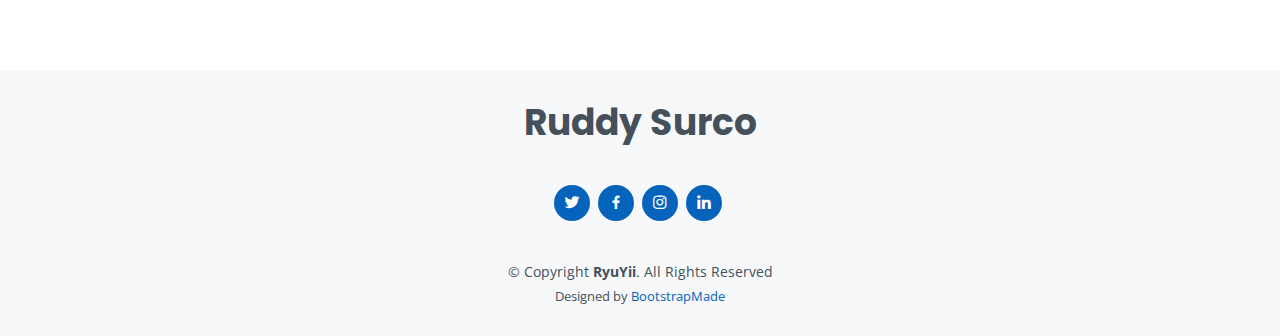
==== commit 5cb4ec81: "agregando mi info" ====
--- a/index.html
+++ b/index.html
@@ -5,7 +5,7 @@
   <meta charset="utf-8">
   <meta content="width=device-width, initial-scale=1.0" name="viewport">
 
-  <title>MyResume Bootstrap Template - Index</title>
+  <title>The Last Fish</title>
   <meta content="" name="description">
   <meta content="" name="keywords">
 
@@ -46,8 +46,8 @@
     <nav class="nav-menu">
       <ul>
         <li class="active"><a href="#hero"><i class="bx bx-home"></i> <span>Home</span></a></li>
+        <li><a href="#portfolio"><i class="bx bx-book-content"></i> <span>Portfolio</span></a></li>
         <li><a href="#about"><i class="bx bx-user"></i> <span>About</span></a></li>
-        <li><a href="#portfolio"><i class="bx bx-book-content"></i> <span>Portfolio</span></a></li>
         <li><a href="#services"><i class="bx bx-server"></i> <span>Services</span></a></li>
       </ul>
     </nav><!-- .nav-menu -->
@@ -57,19 +57,73 @@
   <!-- ======= Hero Section ======= -->
   <section id="hero" class="d-flex flex-column justify-content-center">
     <div class="container" data-aos="zoom-in" data-aos-delay="100">
-      <h1>Brandon Johnson</h1>
-      <p>I'm <span class="typed" data-typed-items="Designer, Developer"></span></p>
-      <div class="social-links">
-        <a href="#" class="twitter"><i class="bx bxl-twitter"></i></a>
-        <a href="#" class="facebook"><i class="bx bxl-facebook"></i></a>
-        <a href="#" class="instagram"><i class="bx bxl-instagram"></i></a>
-        <a href="#" class="google-plus"><i class="bx bxl-skype"></i></a>
-        <a href="#" class="linkedin"><i class="bx bxl-linkedin"></i></a>
-      </div>
+      <h1>The Last Fish</h1>
+      <p>This is <span class="typed" data-typed-items="Amazing, Funny, Nice"></span></p>
+      <br>
     </div>
   </section><!-- End Hero -->
 
   <main id="main">
+      <!-- ======= Portfolio Section ======= -->
+      <section id="portfolio" class="portfolio ">
+        <div class="container">
+          <div class="section-title">
+            <h2>The Last Fish</h2>
+          </div>
+          <div class="row">
+            <div class="col-md-12"></div>
+                <h2 class="portfolio-title text-center">Capturas</h2>
+                <br>
+                <div class="owl-carousel portfolio-details-carousel">
+                  <img src="./assets/img/fondo.jpg" class="img-fluid" alt="">
+                  <img src="./assets/img/fondo2.jpg" class="img-fluid" alt="">
+                  <img src="./assets/img/fondo3.jpg" class="img-fluid" alt="">
+                  <img src="./assets/img/fondo4.jpg" class="img-fluid" alt="">
+                </div>
+            </div>
+
+            <div class="col-md-12 mt-3">
+              <table class="table table-hover table-secondary table-borderless table-responsive">
+                <thead>
+                  <tr>
+                    <th scope="col"></th>
+                    <th scope="col">Nivel 1</th>
+                    <th scope="col">Nivel 2</th>
+                    <th scope="col">Nivel 3</th>
+                  </tr>
+                </thead>
+                <tbody>
+                  <tr>
+                    <th scope="row">Detalles</th>
+                    <td>Estilo de juego de plataforma, puedes saltar y correr</td>
+                    <td>Estas dentro del agua, evita las focas</td>
+                    <td>Sigues en el agua, evita las orcas y basura</td>
+                  </tr>
+                  <tr>
+                    <th scope="row">Objetivos</th>
+                    <td>Llegar a la bandera</td>
+                    <td>Llegar a la bandera</td>
+                    <td>Encontrar al pez dorado</td>
+                  </tr>
+                  <tr class="mt-5">
+                    <th scope="row">Links</th>
+                    <td colspan="2">
+                      <p>Puedes jugar en linea, incluso desde el celular, pero de lo advierto tiene bugs</p>
+                      <div class="d-grid gap-2 col-6 mx-auto">
+                        <a href="./game/Lastfish.html" class="btn btn-outline-primary btn-lg">Iniciar Juego</a>
+                      </div>
+                    </td>
+                    <td>
+                      <p> Alternativa para windows, descargalo y pruebalo a 60 fps, igual tiene bugs...</p>
+                      <a href="./ejecutable/TheLastFish.rar"  class="btn btn-outline-primary btn-lg" download="TheLastFish.rar">Descargar Archivo</a>
+                    </td>
+                  </tr>
+                </tbody>
+              </table>
+            </div>
+          </div>
+        </div>
+    </section><!-- End Portfolio Section -->
 
     <!-- ======= About Section ======= -->
     <section id="about" class="about">
@@ -77,7 +131,13 @@
 
         <div class="section-title">
           <h2>About</h2>
-          <p>Magnam dolores commodi suscipit. Necessitatibus eius consequatur ex aliquid fuga eum quidem. Sit sint consectetur velit. Quisquam quos quisquam cupiditate. Et nemo qui impedit suscipit alias ea. Quia fugiat sit in iste officiis commodi quidem hic quas.</p>
+          <p>
+            I am a Computer Science student at the Universidad Mayor de San Andres.
+            </p><p>
+            I am a Web developer, I also have knowledge on the subject of information security.
+            </p><p>
+            My favorite programming language is python.</p>
+            <p>I created the game</p>
         </div>
 
         <div class="row">
@@ -93,17 +153,17 @@
             <div class="row">
               <div class="col-lg-6">
                 <ul>
-                  <li><i class="icofont-rounded-right"></i> <strong>Birthday:</strong> 1 May 1995</li>
-                  <li><i class="icofont-rounded-right"></i> <strong>Website:</strong> www.example.com</li>
-                  <li><i class="icofont-rounded-right"></i> <strong>Phone:</strong> +123 456 7890</li>
-                  <li><i class="icofont-rounded-right"></i> <strong>City:</strong> City : New York, USA</li>
+                  <li><i class="icofont-rounded-right"></i> <strong>Birthday:</strong> uknow </li>
+                  <li><i class="icofont-rounded-right"></i> <strong>Website:</strong> this </li>
+                  <li><i class="icofont-rounded-right"></i> <strong>Phone:</strong> +591 61180993</li>
+                  <li><i class="icofont-rounded-right"></i> <strong>City:</strong> City : La Paz, Bolivia</li>
                 </ul>
               </div>
               <div class="col-lg-6">
                 <ul>
-                  <li><i class="icofont-rounded-right"></i> <strong>Age:</strong> 30</li>
-                  <li><i class="icofont-rounded-right"></i> <strong>Degree:</strong> Master</li>
-                  <li><i class="icofont-rounded-right"></i> <strong>PhEmailone:</strong> email@example.com</li>
+                  <li><i class="icofont-rounded-right"></i> <strong>Age:</strong> 22</li>
+                  <li><i class="icofont-rounded-right"></i> <strong>Degree:</strong> Student</li>
+                  <li><i class="icofont-rounded-right"></i> <strong>PhEmailone:</strong> ruddysurco30@gmail.com</li>
                   <li><i class="icofont-rounded-right"></i> <strong>Freelance:</strong> Available</li>
                 </ul>
               </div>
@@ -187,7 +247,7 @@
             </div>
 
             <div class="progress">
-              <span class="skill">CSS <i class="val">90%</i></span>
+              <span class="skill">CSS <i class="val">50%</i></span>
               <div class="progress-bar-wrap">
                 <div class="progress-bar" role="progressbar" aria-valuenow="90" aria-valuemin="0" aria-valuemax="100"></div>
               </div>
@@ -205,21 +265,21 @@
           <div class="col-lg-6">
 
             <div class="progress">
-              <span class="skill">PHP <i class="val">80%</i></span>
+              <span class="skill"> Angular <i class="val">80%</i></span>
               <div class="progress-bar-wrap">
                 <div class="progress-bar" role="progressbar" aria-valuenow="80" aria-valuemin="0" aria-valuemax="100"></div>
               </div>
             </div>
 
             <div class="progress">
-              <span class="skill">WordPress/CMS <i class="val">90%</i></span>
+              <span class="skill"> Spring boot <i class="val">90%</i></span>
               <div class="progress-bar-wrap">
                 <div class="progress-bar" role="progressbar" aria-valuenow="90" aria-valuemin="0" aria-valuemax="100"></div>
               </div>
             </div>
 
             <div class="progress">
-              <span class="skill">Photoshop <i class="val">55%</i></span>
+              <span class="skill"> Python  <i class="val">75%</i></span>
               <div class="progress-bar-wrap">
                 <div class="progress-bar" role="progressbar" aria-valuenow="55" aria-valuemin="0" aria-valuemax="100"></div>
               </div>
@@ -232,16 +292,6 @@
       </div>
     </section><!-- End Skills Section -->
 
-
-    <!-- ======= Portfolio Section ======= -->
-    <section id="portfolio" class="portfolio ">
-        <div class="container">
-            <a href="./game/Lastfish.html" class="btn btn-primary"> Juego</a>
-            <a href="./ejecutable/TheLastFish.rar" download="TheLastFish.rar">
-              Descargar Archivo
-              </a>
-        </div>
-    </section><!-- End Portfolio Section -->
 
     <!-- ======= Services Section ======= -->
     <section id="services" class="services">
@@ -342,17 +392,16 @@
   <!-- ======= Footer ======= -->
   <footer id="footer">
     <div class="container">
-      <h3>Brandon Johnson</h3>
-      <p>Et aut eum quis fuga eos sunt ipsa nihil. Labore corporis magni eligendi fuga maxime saepe commodi placeat.</p>
+      <h3>Ruddy Surco</h3>
+      <p></p>
       <div class="social-links">
-        <a href="#" class="twitter"><i class="bx bxl-twitter"></i></a>
-        <a href="#" class="facebook"><i class="bx bxl-facebook"></i></a>
-        <a href="#" class="instagram"><i class="bx bxl-instagram"></i></a>
-        <a href="#" class="google-plus"><i class="bx bxl-skype"></i></a>
-        <a href="#" class="linkedin"><i class="bx bxl-linkedin"></i></a>
+        <a href="https://twitter.com/turpo_s" class="twitter"><i class="bx bxl-twitter"></i></a>
+        <a href="https://www.facebook.com/ruddy.surco" class="facebook"><i class="bx bxl-facebook"></i></a>
+        <a href="https://www.instagram.com/ryuyii999/" class="instagram"><i class="bx bxl-instagram"></i></a>
+        <a href="https://www.linkedin.com/in/ruddy-surco-turpo-328658189/" class="linkedin"><i class="bx bxl-linkedin"></i></a>
       </div>
       <div class="copyright">
-        &copy; Copyright <strong><span>MyResume</span></strong>. All Rights Reserved
+        &copy; Copyright <strong><span>RyuYii</span></strong>. All Rights Reserved
       </div>
       <div class="credits">
         <!-- All the links in the footer should remain intact. -->
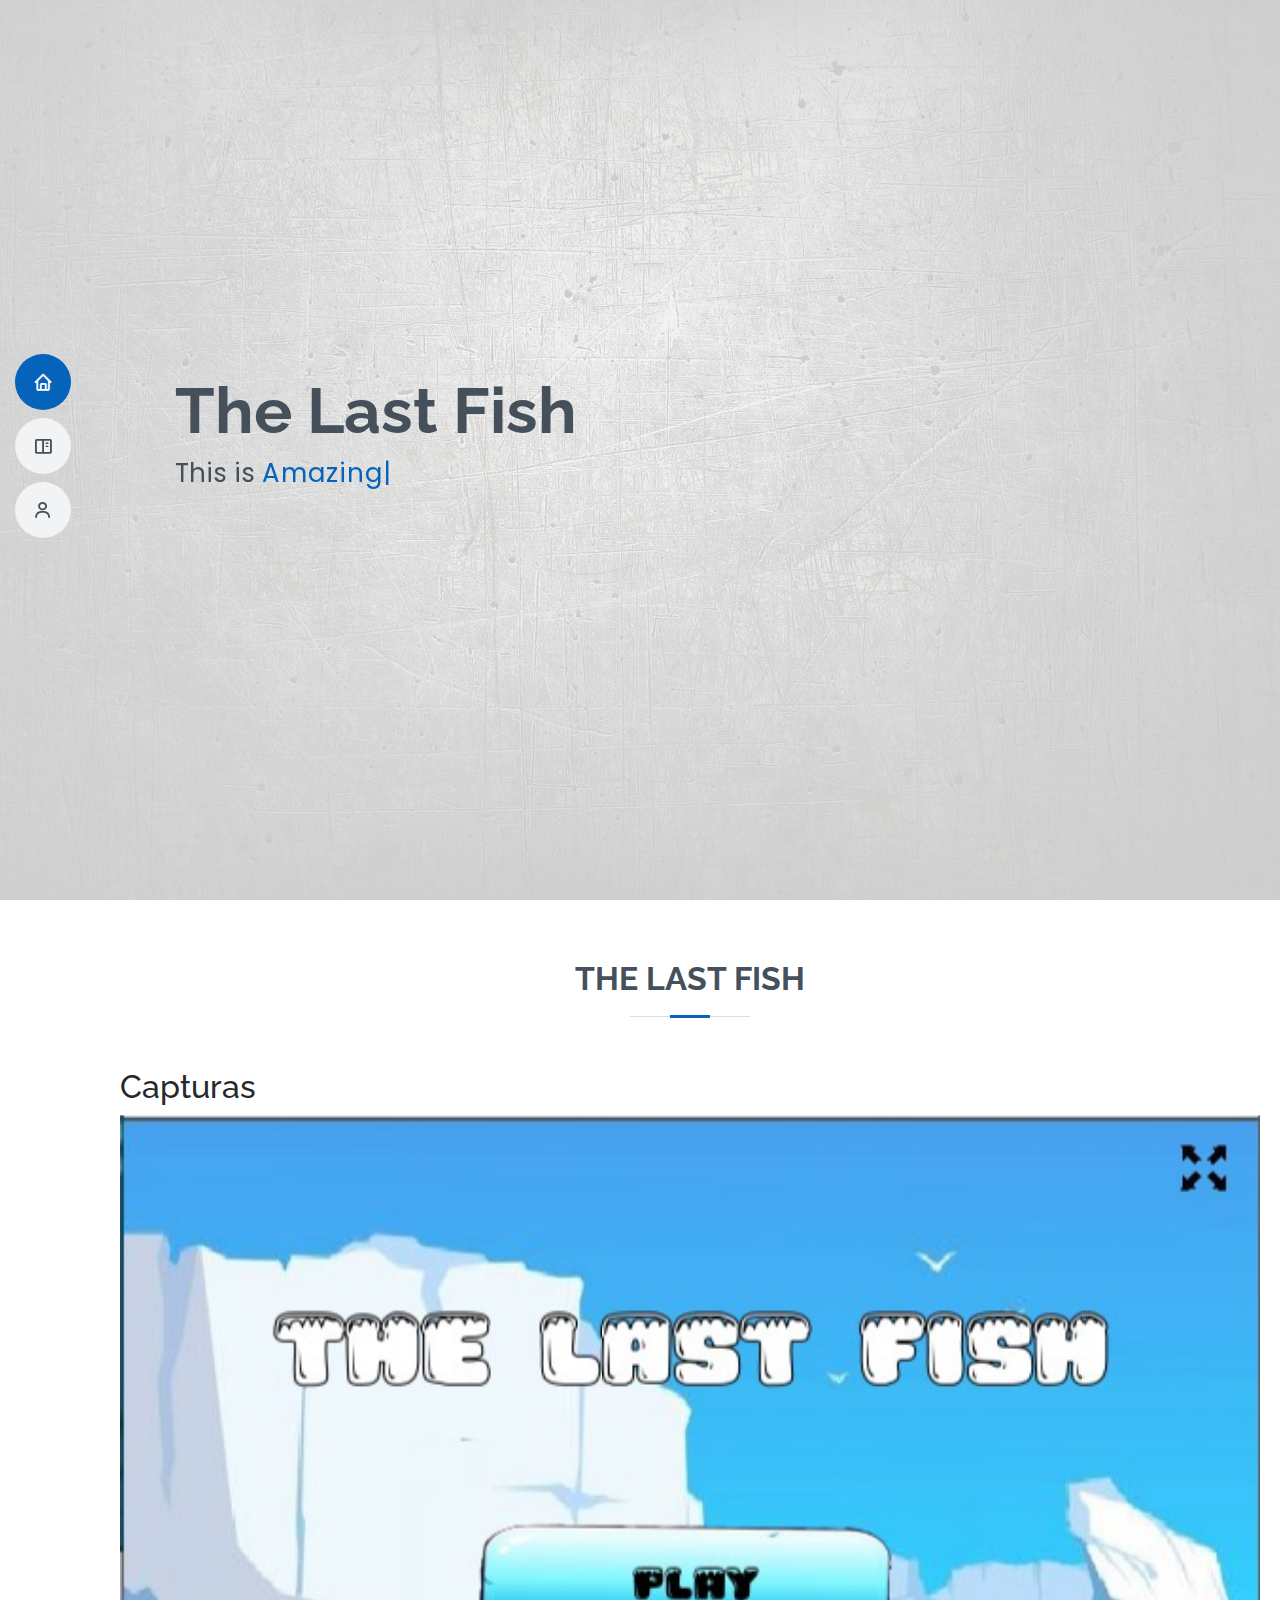
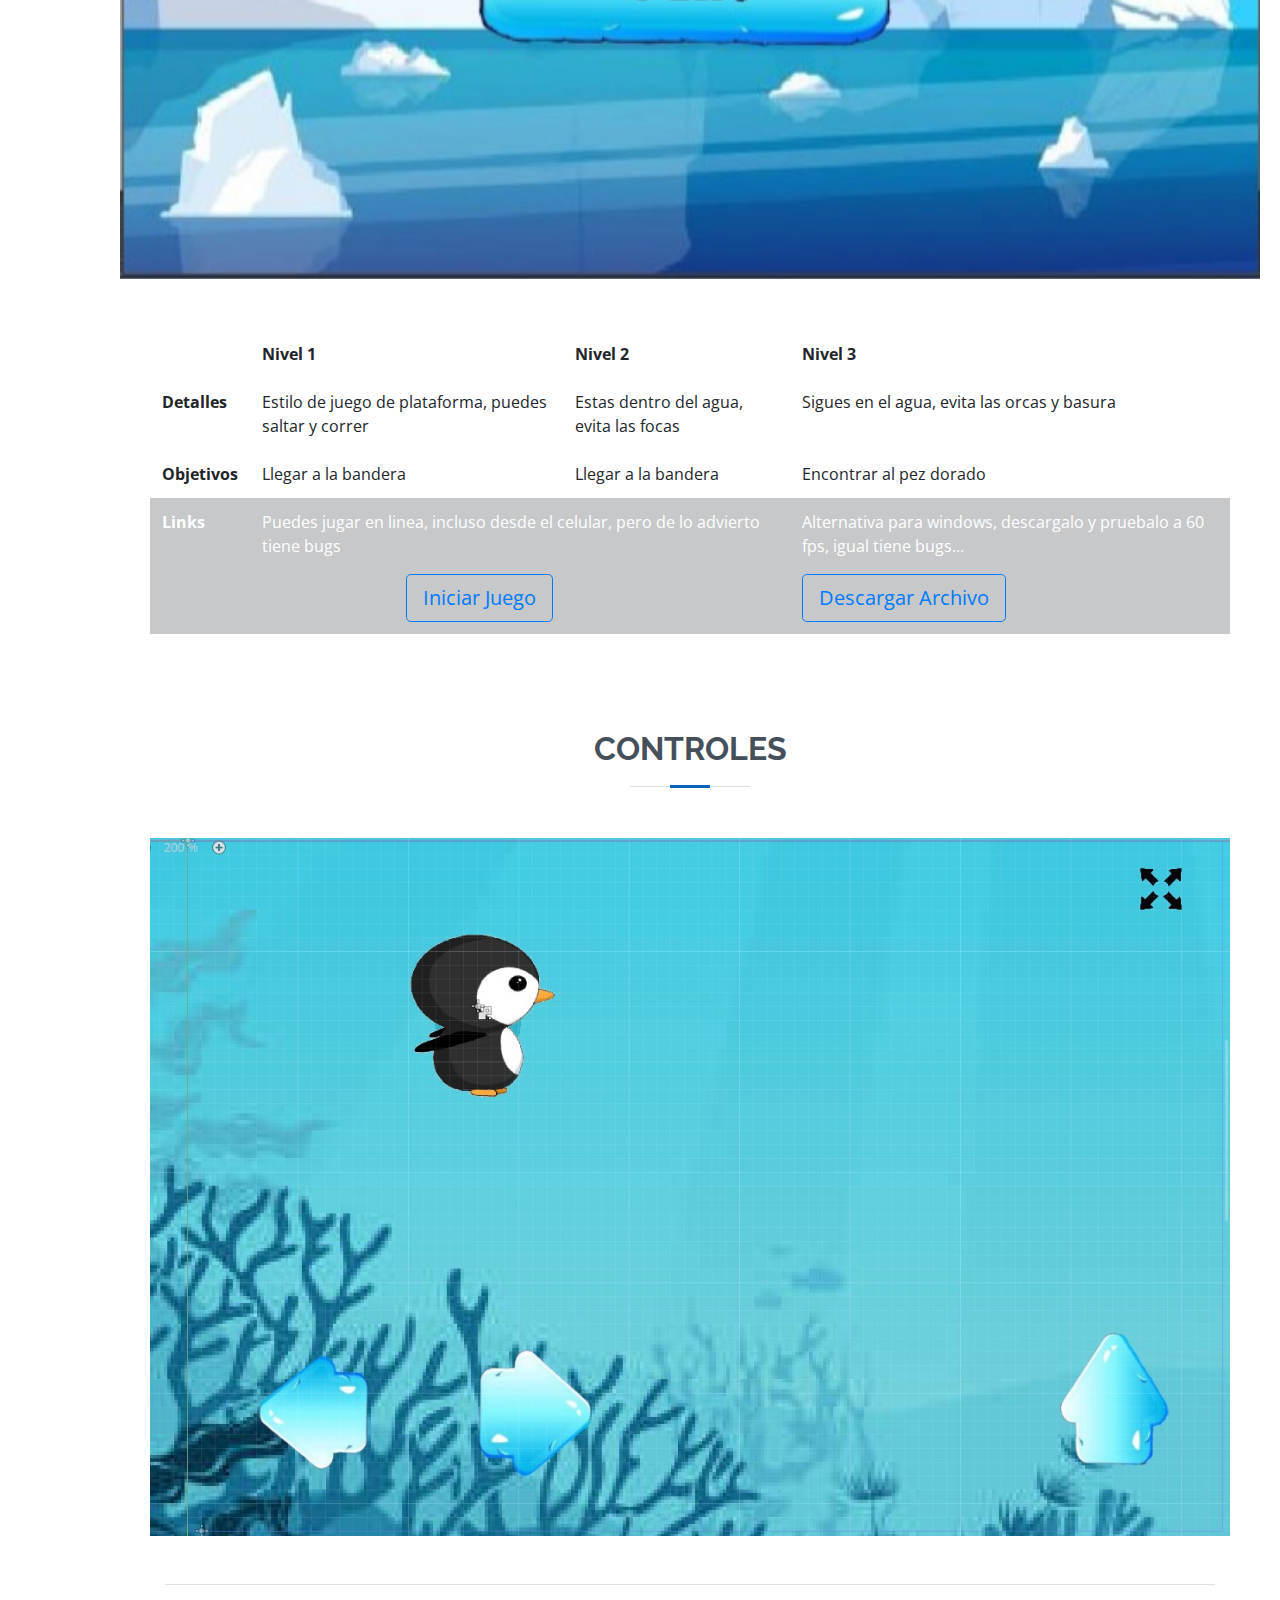
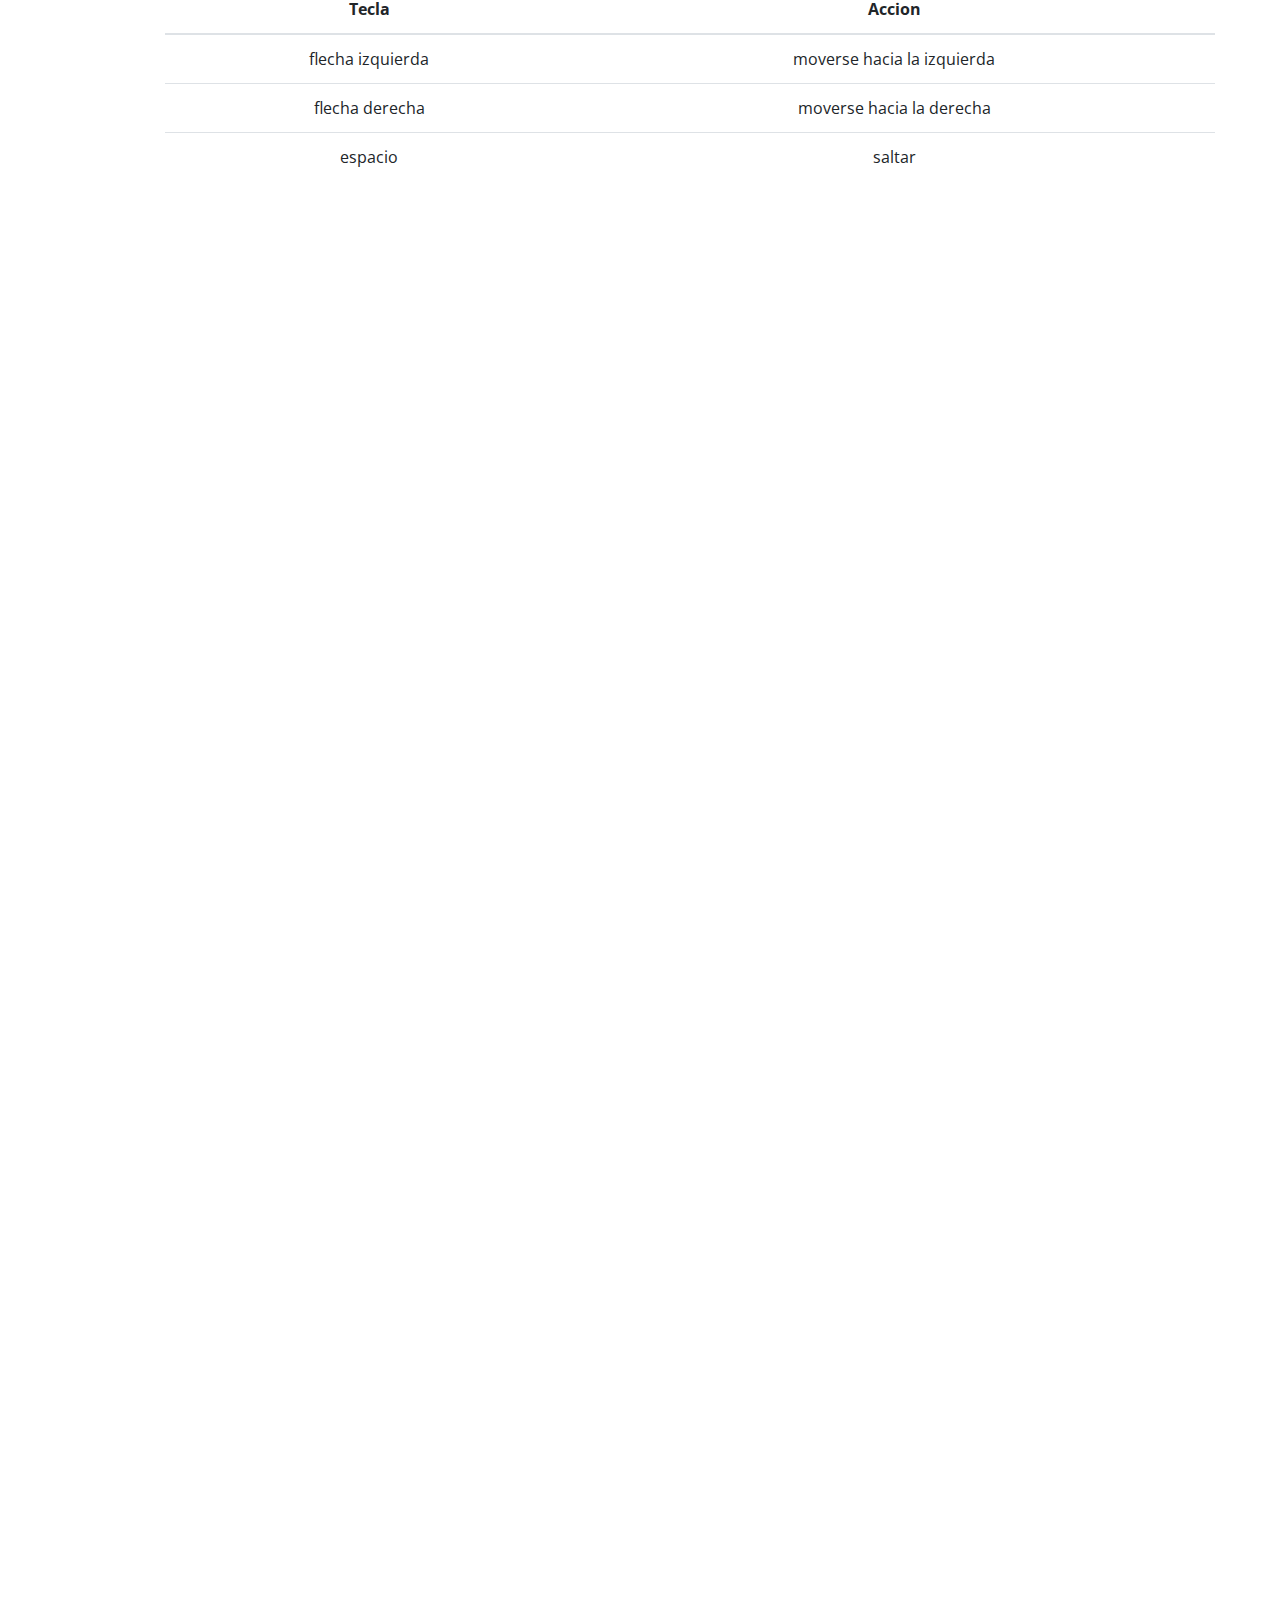
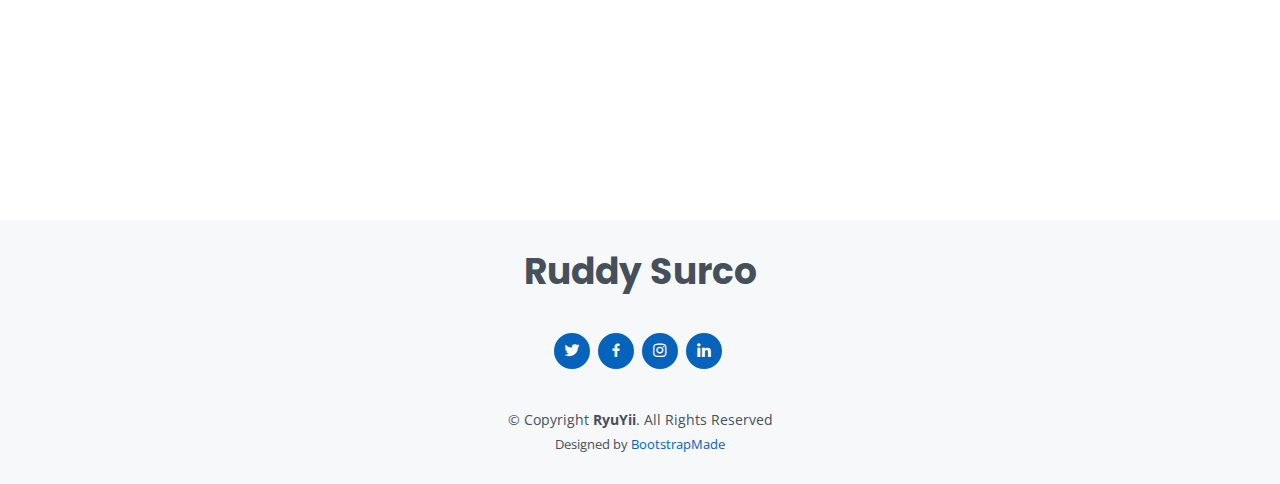
==== commit 9ca8ab49: "info de controles" ====
--- a/index.html
+++ b/index.html
@@ -10,7 +10,7 @@
   <meta content="" name="keywords">
 
   <!-- Favicons -->
-  <link href="assets/img/favicon.png" rel="icon">
+  <link href="assets/img/favicon.jpg" rel="icon">
   <link href="assets/img/apple-touch-icon.png" rel="apple-touch-icon">
 
   <!-- Google Fonts -->
@@ -48,7 +48,7 @@
         <li class="active"><a href="#hero"><i class="bx bx-home"></i> <span>Home</span></a></li>
         <li><a href="#portfolio"><i class="bx bx-book-content"></i> <span>Portfolio</span></a></li>
         <li><a href="#about"><i class="bx bx-user"></i> <span>About</span></a></li>
-        <li><a href="#services"><i class="bx bx-server"></i> <span>Services</span></a></li>
+        
       </ul>
     </nav><!-- .nav-menu -->
 
@@ -83,7 +83,7 @@
             </div>
 
             <div class="col-md-12 mt-3">
-              <table class="table table-hover table-secondary table-borderless table-responsive">
+              <table class="table table-hover table-borderless table-responsive">
                 <thead>
                   <tr>
                     <th scope="col"></th>
@@ -105,7 +105,7 @@
                     <td>Llegar a la bandera</td>
                     <td>Encontrar al pez dorado</td>
                   </tr>
-                  <tr class="mt-5">
+                  <tr class="pt-5 table-dark">
                     <th scope="row">Links</th>
                     <td colspan="2">
                       <p>Puedes jugar en linea, incluso desde el celular, pero de lo advierto tiene bugs</p>
@@ -121,6 +121,36 @@
                 </tbody>
               </table>
             </div>
+            <div class="container mt-5 pt-5">
+              <div class="section-title">
+                <h2>Controles</h2>
+              </div>
+              <img src="./assets/img/controll.jpg" class="img-fluid" alt="">
+              <div class="container pt-5 text-center">
+                <table class="table">
+                  <thead>
+                    <tr>
+                      <th scope="col">Tecla</th>
+                      <th scope="col">Accion</th>
+                    </tr>
+                  </thead>
+                  <tbody>
+                    <tr>
+                      <td>flecha izquierda</td>
+                      <td>moverse hacia la izquierda</td>
+                    </tr>
+                    <tr>
+                      <td>flecha derecha</td>
+                      <td>moverse hacia la derecha</td>
+                    </tr>
+                    <tr>
+                      <td>espacio</td>
+                      <td>saltar</td>
+                    </tr>
+                  </tbody>
+                </table>
+              </div>
+            </div>
           </div>
         </div>
     </section><!-- End Portfolio Section -->
@@ -292,101 +322,6 @@
       </div>
     </section><!-- End Skills Section -->
 
-
-    <!-- ======= Services Section ======= -->
-    <section id="services" class="services">
-      <div class="container" data-aos="fade-up">
-
-        <div class="section-title">
-          <h2>Services</h2>
-          <p>Magnam dolores commodi suscipit. Necessitatibus eius consequatur ex aliquid fuga eum quidem. Sit sint consectetur velit. Quisquam quos quisquam cupiditate. Et nemo qui impedit suscipit alias ea. Quia fugiat sit in iste officiis commodi quidem hic quas.</p>
-        </div>
-
-        <div class="row">
-
-          <div class="col-lg-4 col-md-6 d-flex align-items-stretch" data-aos="zoom-in" data-aos-delay="100">
-            <div class="icon-box iconbox-blue">
-              <div class="icon">
-                <svg width="100" height="100" viewBox="0 0 600 600" xmlns="http://www.w3.org/2000/svg">
-                  <path stroke="none" stroke-width="0" fill="#f5f5f5" d="M300,521.0016835830174C376.1290562159157,517.8887921683347,466.0731472004068,529.7835943286574,510.70327084640275,468.03025145048787C554.3714126377745,407.6079735673963,508.03601936045806,328.9844924480964,491.2728898941984,256.3432110539036C474.5976632858925,184.082847569629,479.9380746630129,96.60480741107993,416.23090153303,58.64404602377083C348.86323505073057,18.502131276798302,261.93793281208167,40.57373210992963,193.5410806939664,78.93577620505333C130.42746243093433,114.334589627462,98.30271207620316,179.96522072025542,76.75703585869454,249.04625023123273C51.97151888228291,328.5150500222984,13.704378332031375,421.85034740162234,66.52175969318436,486.19268352777647C119.04800174914682,550.1803526380478,217.28368757567262,524.383925680826,300,521.0016835830174"></path>
-                </svg>
-                <i class="bx bxl-dribbble"></i>
-              </div>
-              <h4><a href="">Lorem Ipsum</a></h4>
-              <p>Voluptatum deleniti atque corrupti quos dolores et quas molestias excepturi</p>
-            </div>
-          </div>
-
-          <div class="col-lg-4 col-md-6 d-flex align-items-stretch mt-4 mt-md-0" data-aos="zoom-in" data-aos-delay="200">
-            <div class="icon-box iconbox-orange ">
-              <div class="icon">
-                <svg width="100" height="100" viewBox="0 0 600 600" xmlns="http://www.w3.org/2000/svg">
-                  <path stroke="none" stroke-width="0" fill="#f5f5f5" d="M300,582.0697525312426C382.5290701553225,586.8405444964366,449.9789794690241,525.3245884688669,502.5850820975895,461.55621195738473C556.606425686781,396.0723002908107,615.8543463187945,314.28637112970534,586.6730223649479,234.56875336149918C558.9533121215079,158.8439757836574,454.9685369536778,164.00468322053177,381.49747125262974,130.76875717737553C312.15926192815925,99.40240125094834,248.97055460311594,18.661163978235184,179.8680185752513,50.54337015887873C110.5421016452524,82.52863877960104,119.82277516462835,180.83849132639028,109.12597500060166,256.43424936330496C100.08760227029461,320.3096726198365,92.17705696193138,384.0621239912766,124.79988738764834,439.7174275375508C164.83382741302287,508.01625554203684,220.96474134820875,577.5009287672846,300,582.0697525312426"></path>
-                </svg>
-                <i class="bx bx-file"></i>
-              </div>
-              <h4><a href="">Sed Perspiciatis</a></h4>
-              <p>Duis aute irure dolor in reprehenderit in voluptate velit esse cillum dolore</p>
-            </div>
-          </div>
-
-          <div class="col-lg-4 col-md-6 d-flex align-items-stretch mt-4 mt-lg-0" data-aos="zoom-in" data-aos-delay="300">
-            <div class="icon-box iconbox-pink">
-              <div class="icon">
-                <svg width="100" height="100" viewBox="0 0 600 600" xmlns="http://www.w3.org/2000/svg">
-                  <path stroke="none" stroke-width="0" fill="#f5f5f5" d="M300,541.5067337569781C382.14930387511276,545.0595476570109,479.8736841581634,548.3450877840088,526.4010558755058,480.5488172755941C571.5218469581645,414.80211281144784,517.5187510058486,332.0715597781072,496.52539010469104,255.14436215662573C477.37192572678356,184.95920475031193,473.57363656557914,105.61284051026155,413.0603344069578,65.22779650032875C343.27470386102294,18.654635553484475,251.2091493199835,5.337323636656869,175.0934190732945,40.62881213300186C97.87086631185822,76.43348514350839,51.98124368387456,156.15599469081315,36.44837278890362,239.84606092416172C21.716077023791087,319.22268207091537,43.775223500013084,401.1760424656574,96.891909868211,461.97329694683043C147.22146801428983,519.5804099606455,223.5754009179313,538.201503339737,300,541.5067337569781"></path>
-                </svg>
-                <i class="bx bx-tachometer"></i>
-              </div>
-              <h4><a href="">Magni Dolores</a></h4>
-              <p>Excepteur sint occaecat cupidatat non proident, sunt in culpa qui officia</p>
-            </div>
-          </div>
-
-          <div class="col-lg-4 col-md-6 d-flex align-items-stretch mt-4" data-aos="zoom-in" data-aos-delay="100">
-            <div class="icon-box iconbox-yellow">
-              <div class="icon">
-                <svg width="100" height="100" viewBox="0 0 600 600" xmlns="http://www.w3.org/2000/svg">
-                  <path stroke="none" stroke-width="0" fill="#f5f5f5" d="M300,503.46388370962813C374.79870501325706,506.71871716319447,464.8034551963731,527.1746412648533,510.4981551193396,467.86667711651364C555.9287308511215,408.9015244558933,512.6030010748507,327.5744911775523,490.211057578863,256.5855673507754C471.097692560561,195.9906835881958,447.69079081568157,138.11976852964426,395.19560036434837,102.3242989838813C329.3053358748298,57.3949838291264,248.02791733380457,8.279543830951368,175.87071277845988,42.242879143198664C103.41431057327972,76.34704239035025,93.79494320519305,170.9812938413882,81.28167332365135,250.07896920659033C70.17666984294237,320.27484674793965,64.84698225790005,396.69656628748305,111.28512138212992,450.4950937839243C156.20124167950087,502.5303643271138,231.32542653798444,500.4755392045468,300,503.46388370962813"></path>
-                </svg>
-                <i class="bx bx-layer"></i>
-              </div>
-              <h4><a href="">Nemo Enim</a></h4>
-              <p>At vero eos et accusamus et iusto odio dignissimos ducimus qui blanditiis</p>
-            </div>
-          </div>
-
-          <div class="col-lg-4 col-md-6 d-flex align-items-stretch mt-4" data-aos="zoom-in" data-aos-delay="200">
-            <div class="icon-box iconbox-red">
-              <div class="icon">
-                <svg width="100" height="100" viewBox="0 0 600 600" xmlns="http://www.w3.org/2000/svg">
-                  <path stroke="none" stroke-width="0" fill="#f5f5f5" d="M300,532.3542879108572C369.38199826031484,532.3153073249985,429.10787420159085,491.63046689027357,474.5244479745417,439.17860296908856C522.8885846962883,383.3225815378663,569.1668002868075,314.3205725914397,550.7432151929288,242.7694973846089C532.6665558377875,172.5657663291529,456.2379748765914,142.6223662098291,390.3689995646985,112.34683881706744C326.66090330228417,83.06452184765237,258.84405631176094,53.51806209861945,193.32584062364296,78.48882559362697C121.61183558270385,105.82097193414197,62.805066853699245,167.19869350419734,48.57481801355237,242.6138429142374C34.843463184063346,315.3850353017275,76.69343916112496,383.4422959591041,125.22947124332185,439.3748458443577C170.7312796277747,491.8107796887764,230.57421082200815,532.3932930995766,300,532.3542879108572"></path>
-                </svg>
-                <i class="bx bx-slideshow"></i>
-              </div>
-              <h4><a href="">Dele Cardo</a></h4>
-              <p>Quis consequatur saepe eligendi voluptatem consequatur dolor consequuntur</p>
-            </div>
-          </div>
-
-          <div class="col-lg-4 col-md-6 d-flex align-items-stretch mt-4" data-aos="zoom-in" data-aos-delay="300">
-            <div class="icon-box iconbox-teal">
-              <div class="icon">
-                <svg width="100" height="100" viewBox="0 0 600 600" xmlns="http://www.w3.org/2000/svg">
-                  <path stroke="none" stroke-width="0" fill="#f5f5f5" d="M300,566.797414625762C385.7384707136149,576.1784315230908,478.7894351017131,552.8928747891023,531.9192734346935,484.94944893311C584.6109503024035,417.5663521118492,582.489472248146,322.67544863468447,553.9536738515405,242.03673114598146C529.1557734026468,171.96086150256528,465.24506316201064,127.66468636344209,395.9583748389544,100.7403814666027C334.2173773831606,76.7482773500951,269.4350130405921,84.62216499799875,207.1952322260088,107.2889140133804C132.92018162631612,134.33871894543012,41.79353780512637,160.00259165414826,22.644507872594943,236.69541883565114C3.319112789854554,314.0945973066697,72.72355303640163,379.243833228382,124.04198916343866,440.3218312028393C172.9286146004772,498.5055451809895,224.45579914871206,558.5317968840102,300,566.797414625762"></path>
-                </svg>
-                <i class="bx bx-arch"></i>
-              </div>
-              <h4><a href="">Divera Don</a></h4>
-              <p>Modi nostrum vel laborum. Porro fugit error sit minus sapiente sit aspernatur</p>
-            </div>
-          </div>
-
-        </div>
-
-      </div>
-    </section><!-- End Services Section -->
-
   </main><!-- End #main -->
 
   <!-- ======= Footer ======= -->
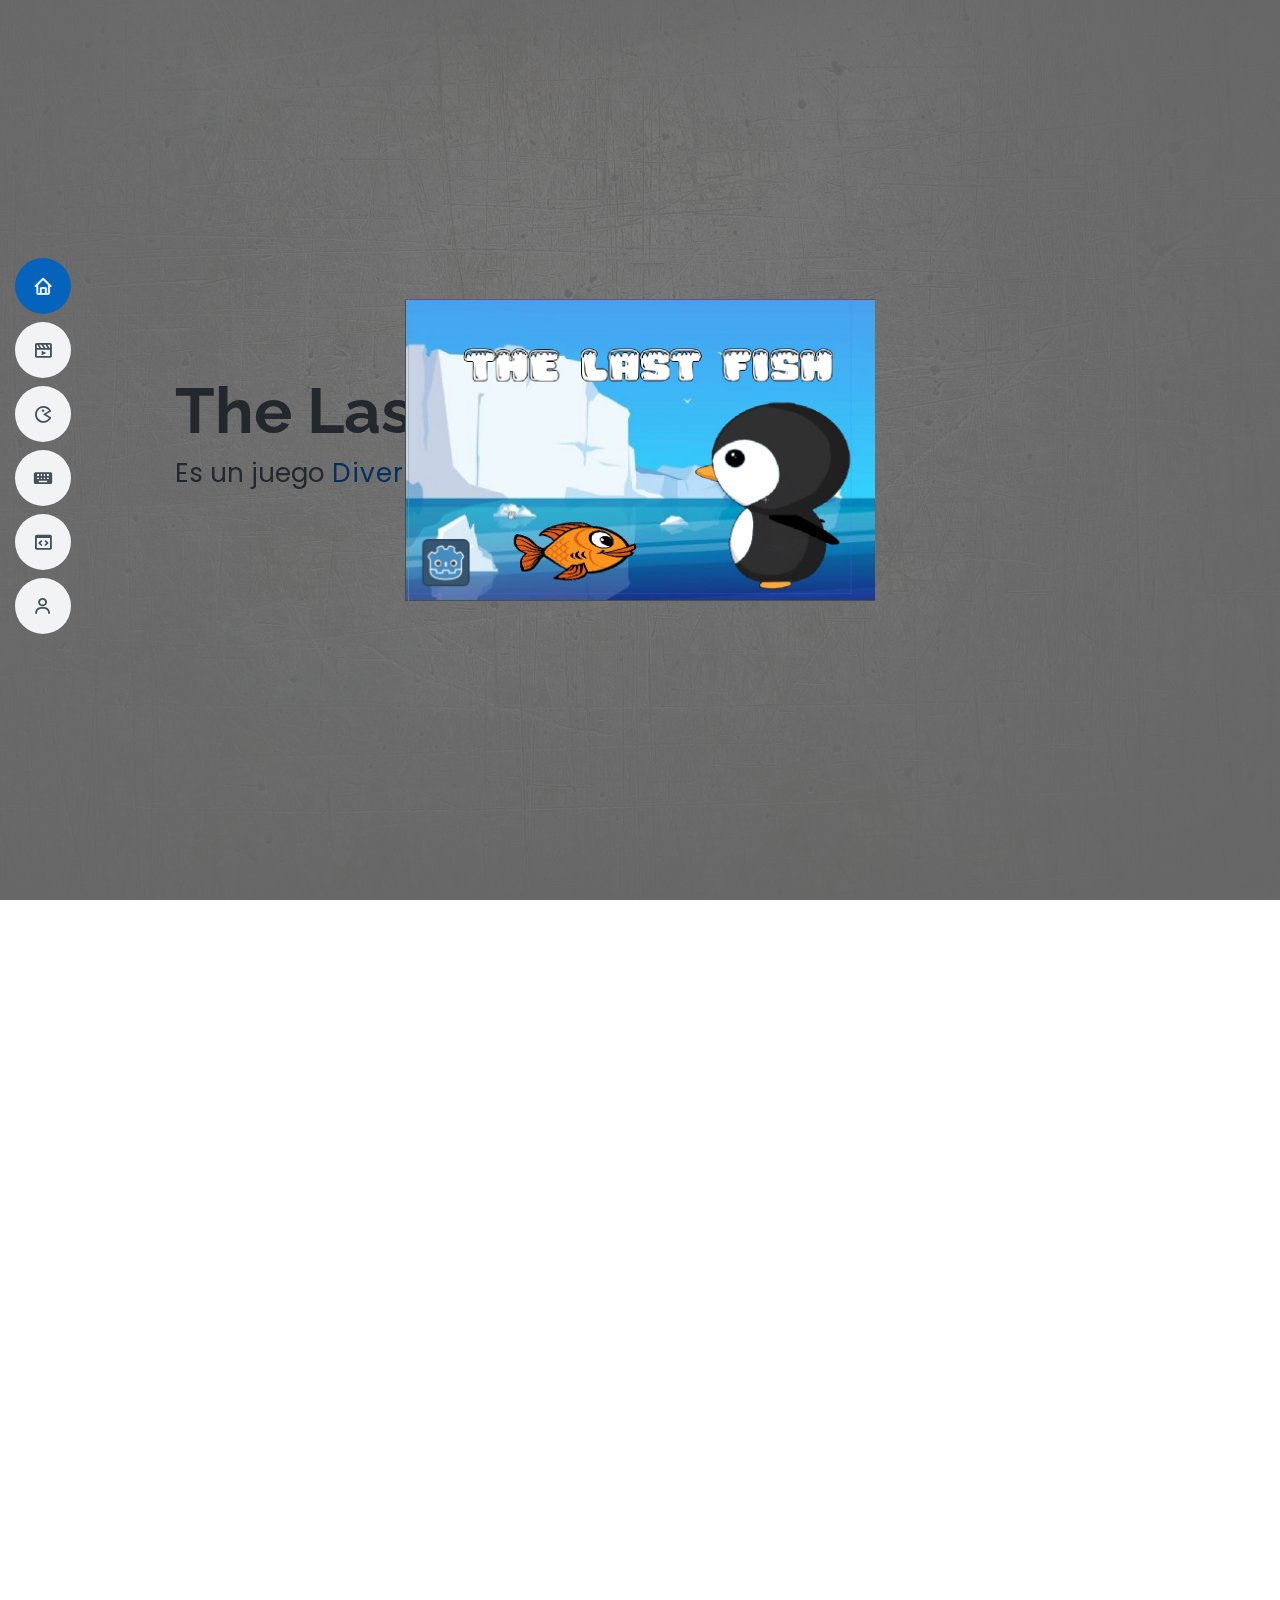
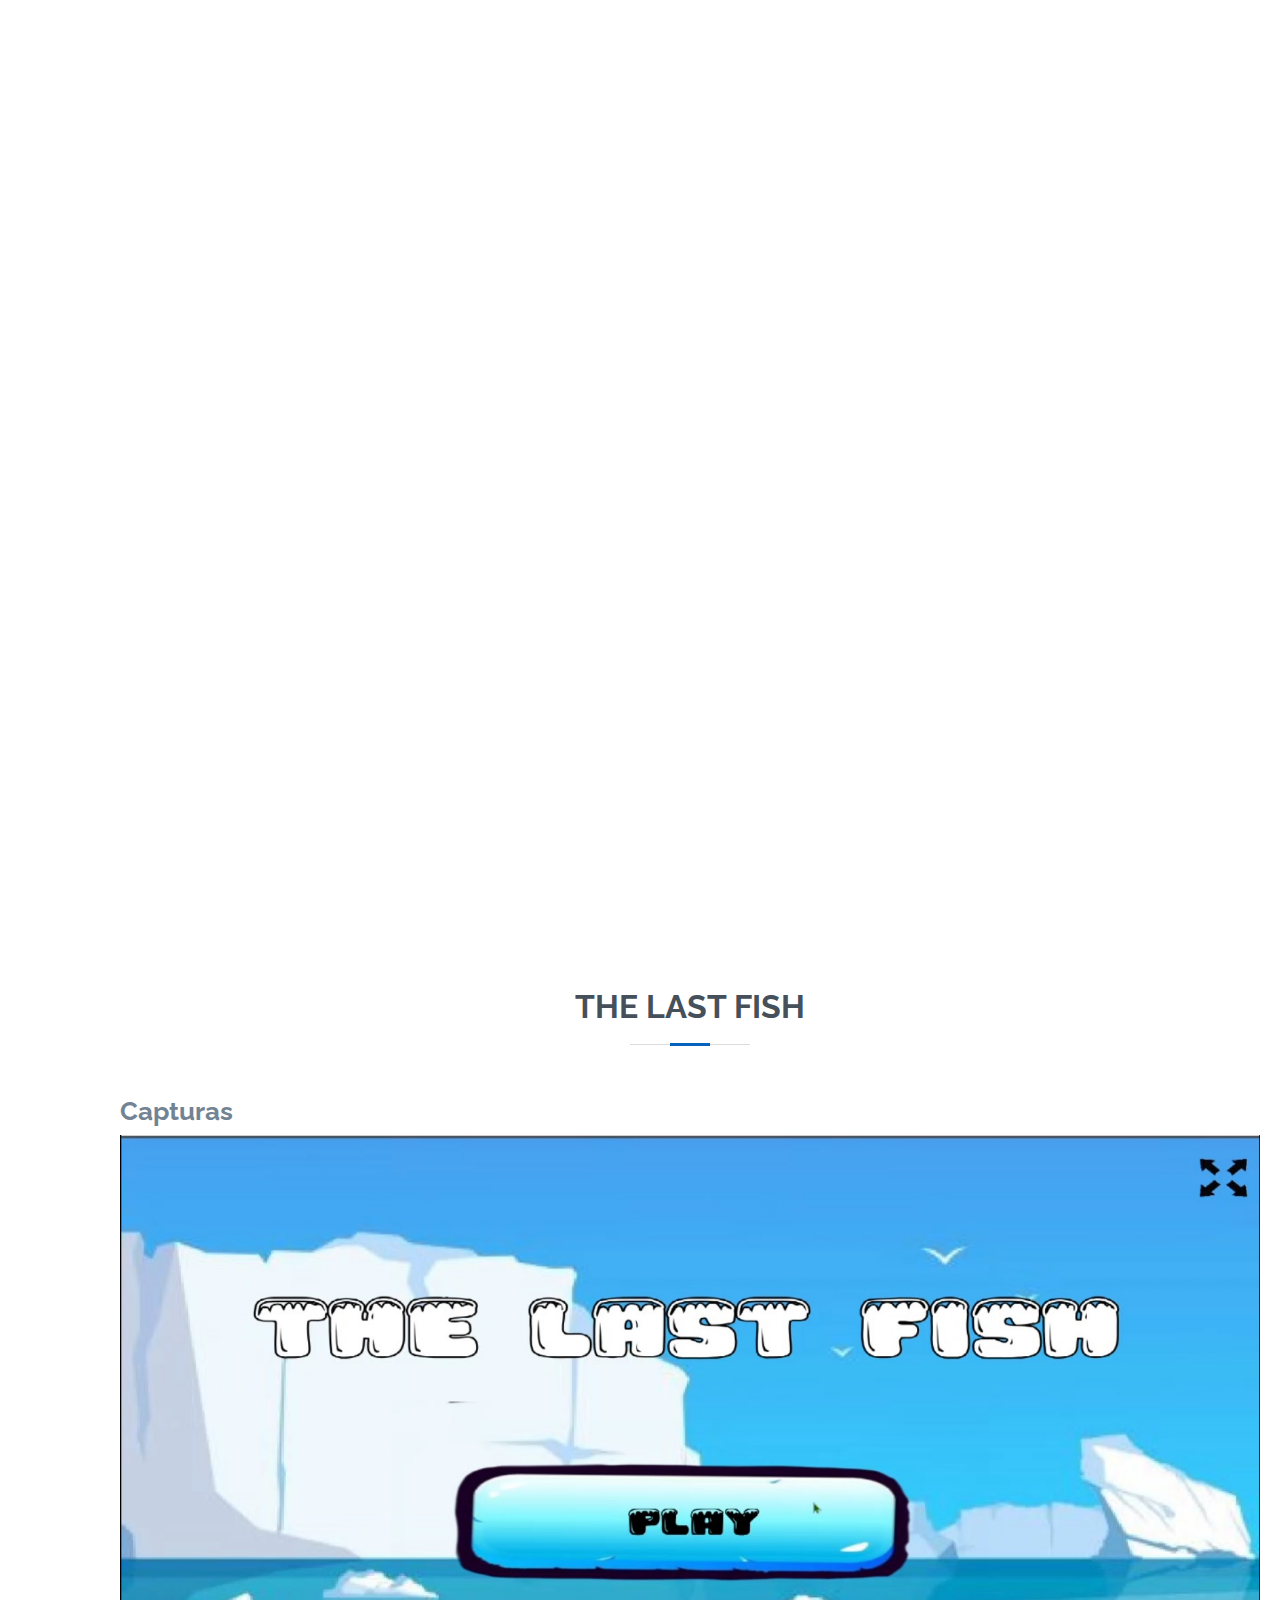
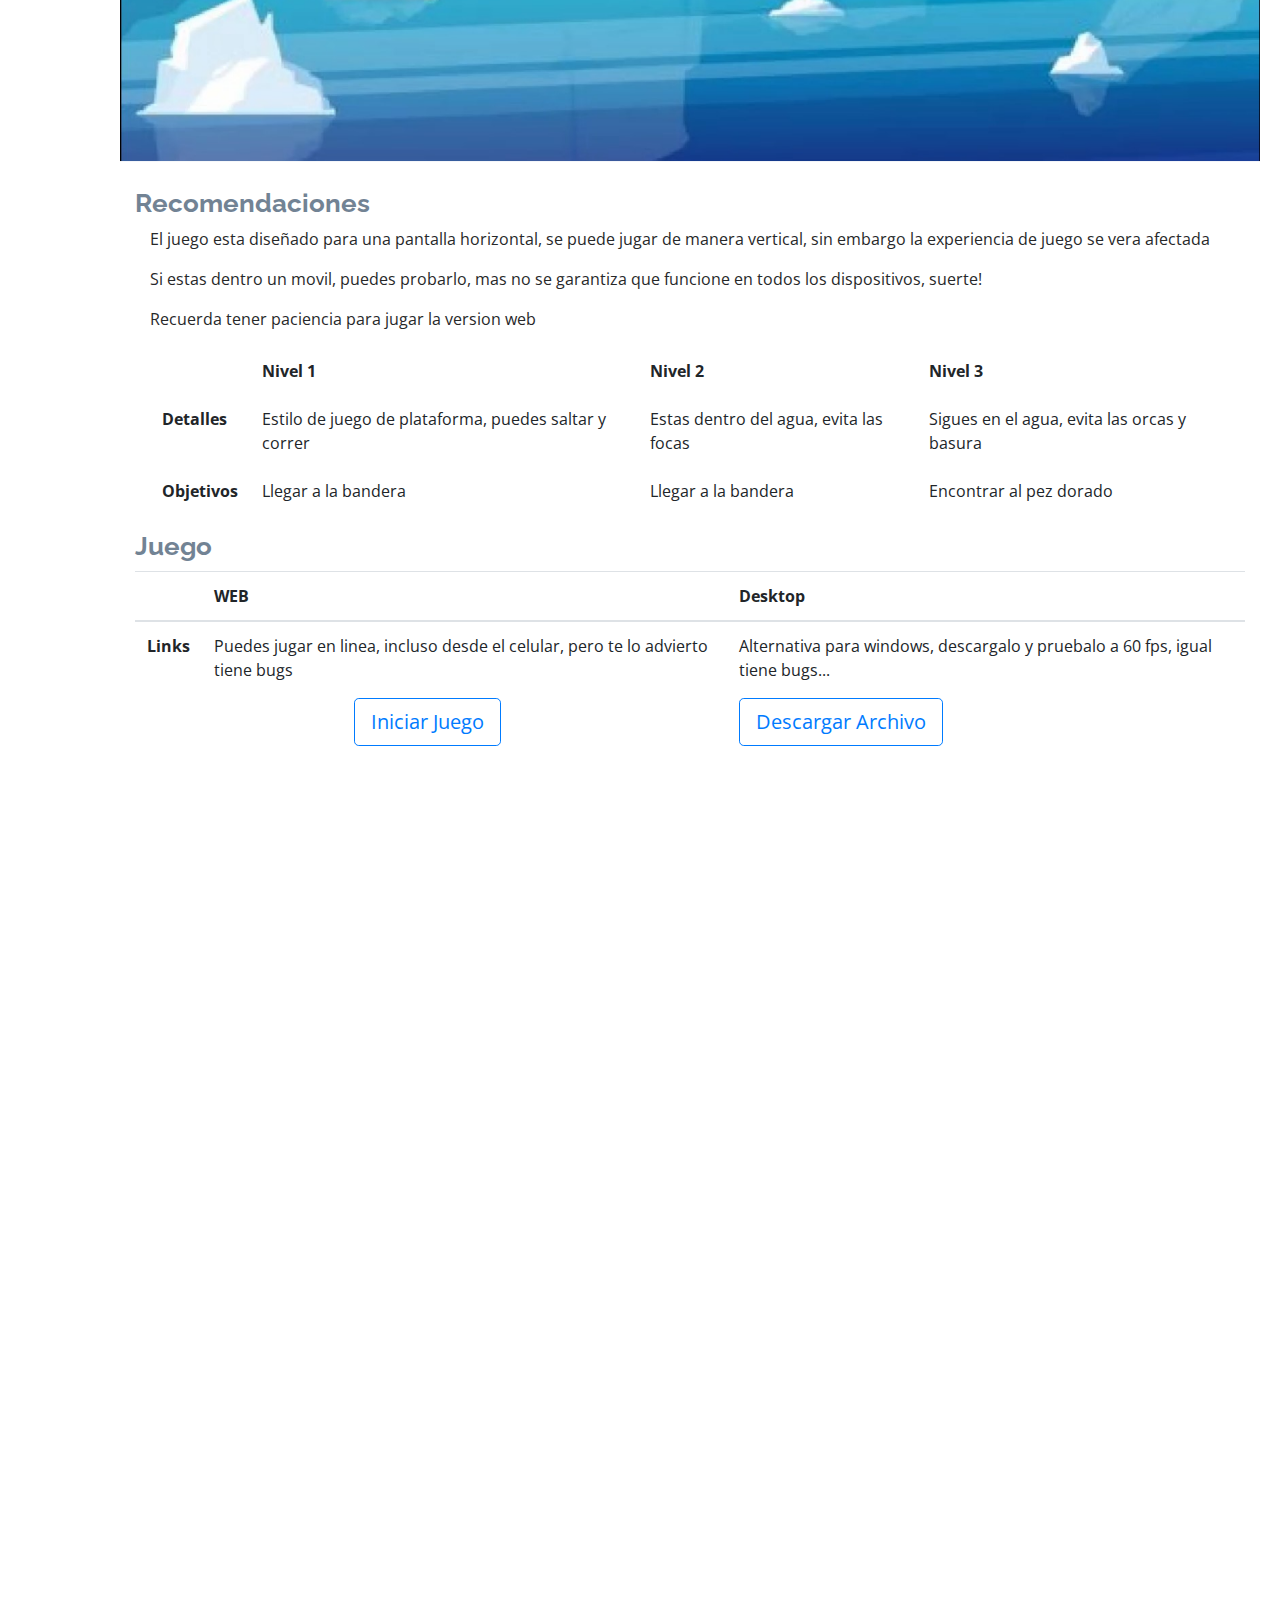
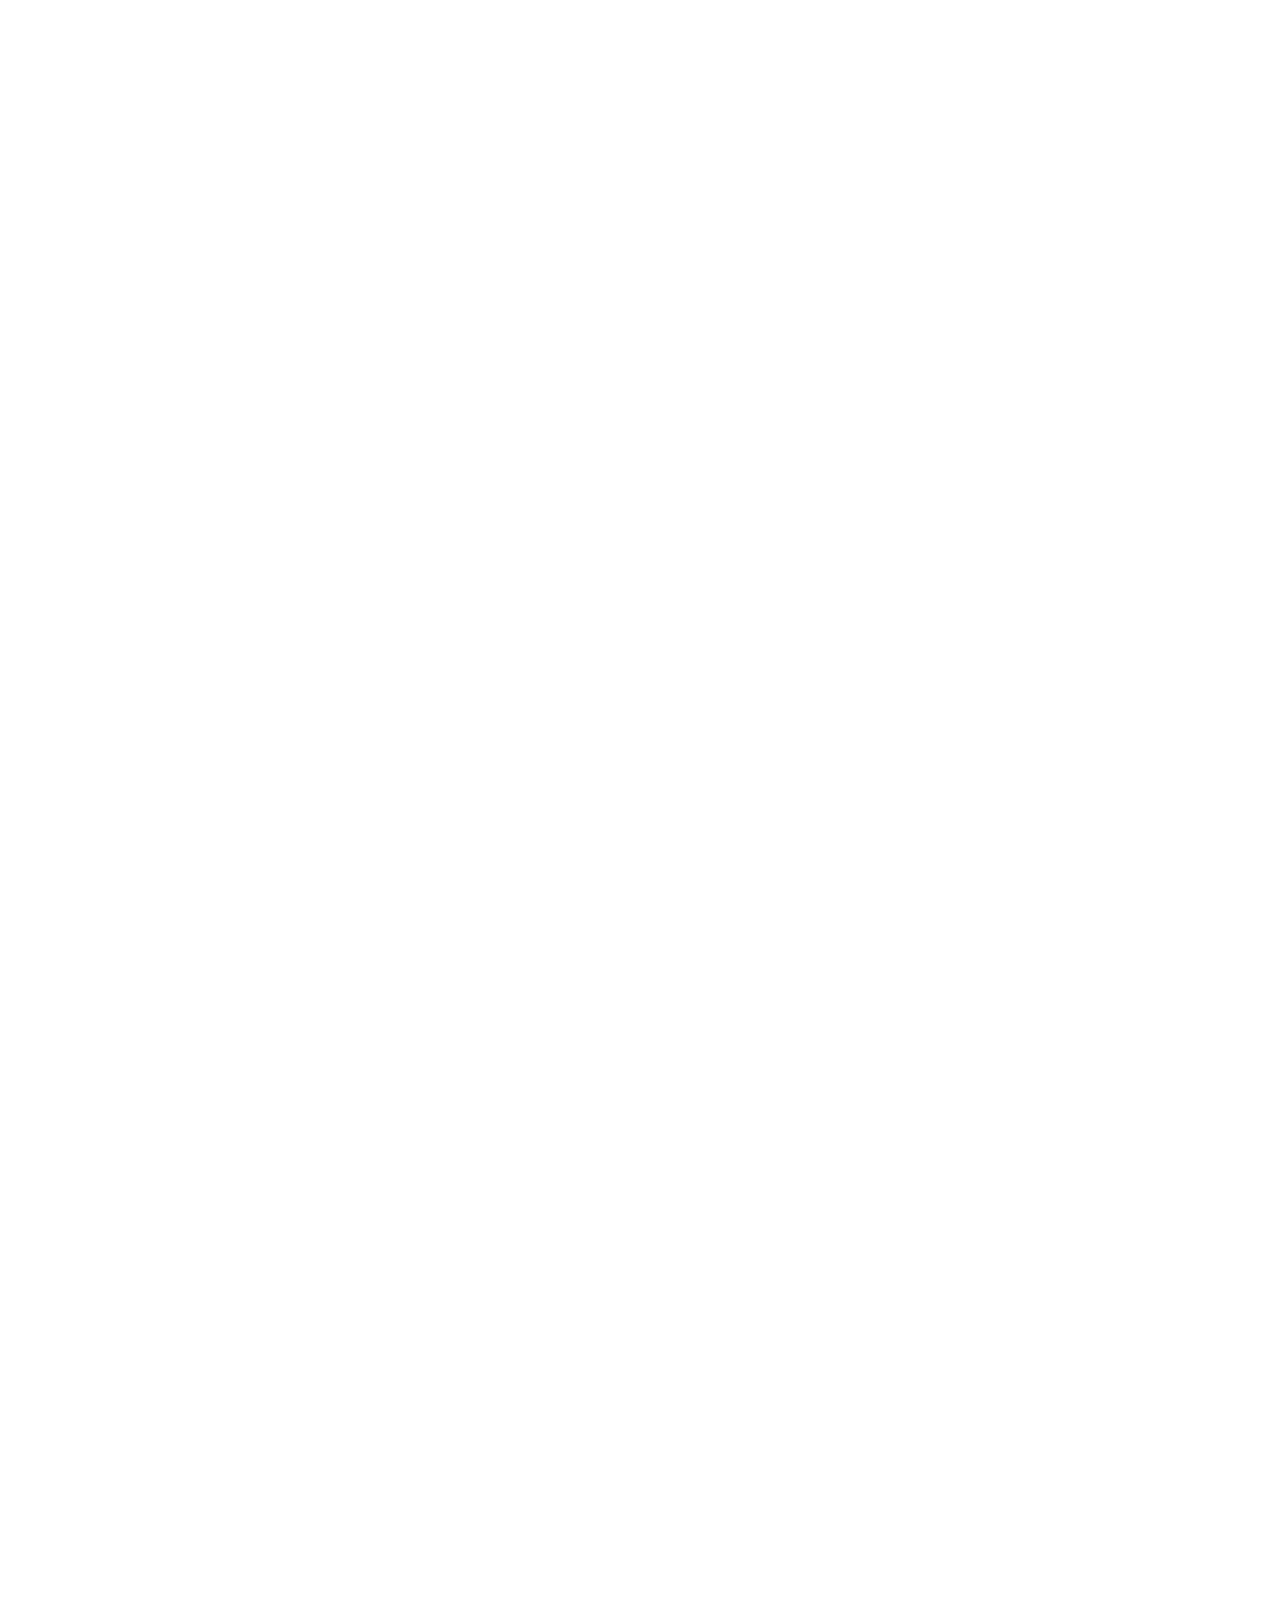
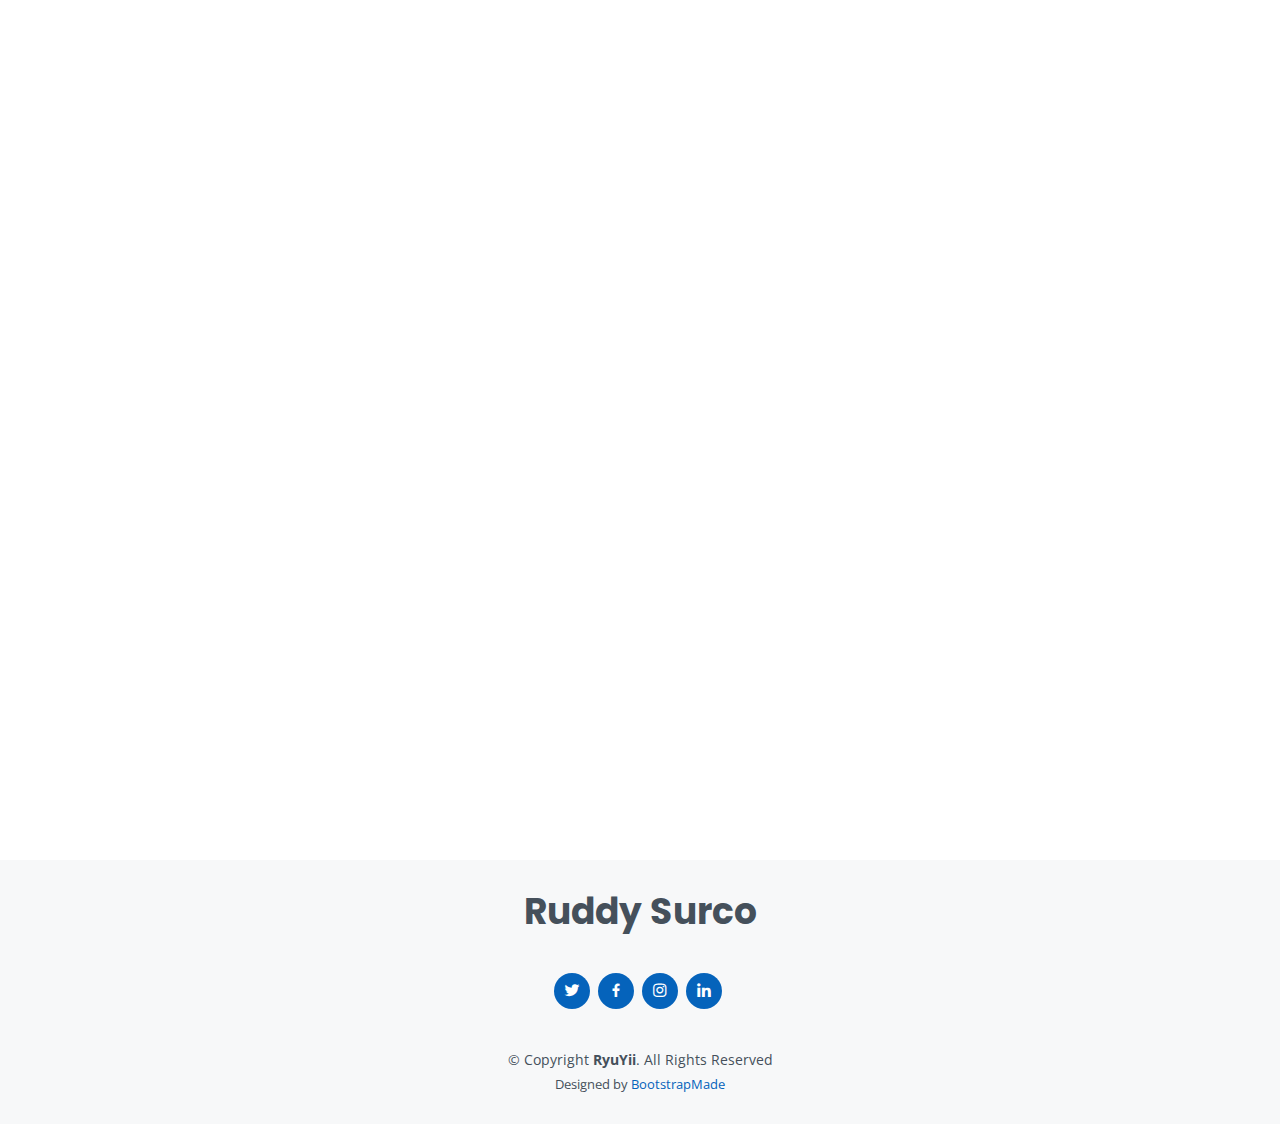
==== commit e7dc9fc6: "Actualizando la Pagina" ====
--- a/index.html
+++ b/index.html
@@ -14,7 +14,9 @@
   <link href="assets/img/apple-touch-icon.png" rel="apple-touch-icon">
 
   <!-- Google Fonts -->
-  <link href="https://fonts.googleapis.com/css?family=Open+Sans:300,300i,400,400i,600,600i,700,700i|Raleway:300,300i,400,400i,500,500i,600,600i,700,700i|Poppins:300,300i,400,400i,500,500i,600,600i,700,700i" rel="stylesheet">
+  <link
+    href="https://fonts.googleapis.com/css?family=Open+Sans:300,300i,400,400i,600,600i,700,700i|Raleway:300,300i,400,400i,500,500i,600,600i,700,700i|Poppins:300,300i,400,400i,500,500i,600,600i,700,700i"
+    rel="stylesheet">
 
   <!-- Vendor CSS Files -->
   <link href="assets/vendor/bootstrap/css/bootstrap.min.css" rel="stylesheet">
@@ -36,6 +38,15 @@
 </head>
 
 <body>
+  <!-- ======= Modal====== -->
+  <div class="modal fade" id="exampleModalCenter" tabindex="-1" role="dialog" aria-labelledby="exampleModalCenterTitle" aria-hidden="true">
+    <div class="modal-dialog modal-dialog-centered" role="document">
+      <div class="container">
+        <img src="./assets/img/logo.jpg" class="img-fluid" alt="">
+      </div>
+    </div>
+  </div>
+      
 
   <!-- ======= Mobile nav toggle button ======= -->
   <button type="button" class="mobile-nav-toggle d-xl-none"><i class="icofont-navigation-menu"></i></button>
@@ -45,10 +56,12 @@
 
     <nav class="nav-menu">
       <ul>
-        <li class="active"><a href="#hero"><i class="bx bx-home"></i> <span>Home</span></a></li>
-        <li><a href="#portfolio"><i class="bx bx-book-content"></i> <span>Portfolio</span></a></li>
+        <li class="active"><a href="#hero"><i class="bx bx-home"></i> <span>Inicio</span></a></li>
+        <li><a href="#video"> <i class='bx bx-movie-play'></i><span>Videos</span></a></li>
+        <li><a href="#portfolio"><i class='bx bx-game'></i> <span>Juego</span></a></li>
+        <li><a href="#control"><i class='bx bxs-keyboard'></i><span>Controles</span></a></li>
+        <li><a href="#source"><i class='bx bx-code-block'></i> <span>Codigo Fuente</span></a></li>
         <li><a href="#about"><i class="bx bx-user"></i> <span>About</span></a></li>
-        
       </ul>
     </nav><!-- .nav-menu -->
 
@@ -58,102 +71,174 @@
   <section id="hero" class="d-flex flex-column justify-content-center">
     <div class="container" data-aos="zoom-in" data-aos-delay="100">
       <h1>The Last Fish</h1>
-      <p>This is <span class="typed" data-typed-items="Amazing, Funny, Nice"></span></p>
+      <p>Es un juego <span class="typed" data-typed-items="Divertido, Interesante, Facil"></span></p>
       <br>
     </div>
   </section><!-- End Hero -->
 
   <main id="main">
-      <!-- ======= Portfolio Section ======= -->
-      <section id="portfolio" class="portfolio ">
+    <!-- ======= video Section ======= -->
+    <section id="video" class="d-flex flex-column justify-content-center about">
+      <div class="container content" data-aos="zoom-in" data-aos-delay="100">
+        <div class="section-title">
+          <h2>Videos</h2>
+        </div>
+        <h3>Corto Animado</h3>
+        <div class="embed-responsive embed-responsive-16by9">
+          <iframe class="embed-responsive-item" src="https://www.youtube.com/embed/CKzcuhyo_KU"
+            title="YouTube video player" frameborder="0"
+            allow="accelerometer; autoplay; clipboard-write; encrypted-media; gyroscope; picture-in-picture"
+            allowfullscreen></iframe>
+        </div>
+
+        <br>
+        <br>
+        <h3>Trailer</h3>
+        <div class="embed-responsive embed-responsive-16by9">
+          <iframe class="embed-responsive-item" src="https://www.youtube.com/embed/XbAce0c-Rpg"
+            title="YouTube video player" frameborder="0"
+            allow="accelerometer; autoplay; clipboard-write; encrypted-media; gyroscope; picture-in-picture"
+            allowfullscreen></iframe>
+        </div>
+        <br>
+      </div>
+    </section><!-- End video -->
+
+    <!-- ======= Portfolio Section ======= -->
+    <section id="portfolio" class="about ">
+      <div class="container content">
+        <div class="section-title">
+          <h2>The Last Fish</h2>
+        </div>
+        <div class="row">
+          <div class="col-md-12"></div>
+          <h3>Capturas</h3>
+          <br>
+          <div class="owl-carousel portfolio-details-carousel">
+            <img src="./assets/img/fondo.jpg" class="img-fluid" alt="">
+            <img src="./assets/img/fondo2.jpg" class="img-fluid" alt="">
+            <img src="./assets/img/fondo3.jpg" class="img-fluid" alt="">
+            <img src="./assets/img/fondo4.jpg" class="img-fluid" alt="">
+          </div>
+        </div>
+        <h3>Recomendaciones</h3>
         <div class="container">
+          <p>El juego esta diseñado para una pantalla horizontal, se puede jugar de manera vertical, sin embargo la
+            experiencia de juego se vera afectada</p>
+          <p>Si estas dentro un movil, puedes probarlo, mas no se garantiza que funcione en todos los dispositivos,
+            suerte!</p>
+          <p>Recuerda tener paciencia para jugar la version web</p>
+        </div>
+        <div class="col-md-12 mt-3">
+          <table class="table table-hover table-borderless table-responsive">
+            <thead>
+              <tr>
+                <th scope="col"></th>
+                <th scope="col">Nivel 1</th>
+                <th scope="col">Nivel 2</th>
+                <th scope="col">Nivel 3</th>
+              </tr>
+            </thead>
+            <tbody>
+              <tr>
+                <th scope="row">Detalles</th>
+                <td>Estilo de juego de plataforma, puedes saltar y correr</td>
+                <td>Estas dentro del agua, evita las focas</td>
+                <td>Sigues en el agua, evita las orcas y basura</td>
+              </tr>
+              <tr>
+                <th scope="row">Objetivos</th>
+                <td>Llegar a la bandera</td>
+                <td>Llegar a la bandera</td>
+                <td>Encontrar al pez dorado</td>
+              </tr>
+
+            </tbody>
+          </table>
+        </div>
+        <h3>Juego</h3>
+        <div>
+
+          <table class="table table-hover table-responsive">
+            <thead>
+              <tr>
+                <th scope="col"></th>
+                <th scope="col">WEB</th>
+                <th scope="col">Desktop</th>
+              </tr>
+            </thead>
+            <tbody>
+              <tr>
+                <th scope="row">Links</th>
+                <td>
+                  <p>Puedes jugar en linea, incluso desde el celular, pero te lo advierto tiene bugs</p>
+                  <div class="d-grid gap-2 col-6 mx-auto">
+                    <a href="./game/Lastfish.html" class="btn btn-outline-primary btn-lg">Iniciar Juego</a>
+                  </div>
+                </td>
+                <td>
+                  <p> Alternativa para windows, descargalo y pruebalo a 60 fps, igual tiene bugs...</p>
+                  <a href="./ejecutable/TheLastFish.rar" class="btn btn-outline-primary btn-lg"
+                    download="TheLastFish.rar">Descargar Archivo</a>
+                </td>
+              </tr>
+            </tbody>
+          </table>
+
+        </div>
+      </div>
+      </div>
+    </section><!-- End Portfolio Section -->
+    <!-- ======= controles Section ======= -->
+    <section id="control" class="d-flex flex-column justify-content-center">
+      <div class="container" data-aos="zoom-in" data-aos-delay="100">
+        <div class="container mt-5 pt-5">
           <div class="section-title">
-            <h2>The Last Fish</h2>
-          </div>
-          <div class="row">
-            <div class="col-md-12"></div>
-                <h2 class="portfolio-title text-center">Capturas</h2>
-                <br>
-                <div class="owl-carousel portfolio-details-carousel">
-                  <img src="./assets/img/fondo.jpg" class="img-fluid" alt="">
-                  <img src="./assets/img/fondo2.jpg" class="img-fluid" alt="">
-                  <img src="./assets/img/fondo3.jpg" class="img-fluid" alt="">
-                  <img src="./assets/img/fondo4.jpg" class="img-fluid" alt="">
-                </div>
-            </div>
-
-            <div class="col-md-12 mt-3">
-              <table class="table table-hover table-borderless table-responsive">
-                <thead>
-                  <tr>
-                    <th scope="col"></th>
-                    <th scope="col">Nivel 1</th>
-                    <th scope="col">Nivel 2</th>
-                    <th scope="col">Nivel 3</th>
-                  </tr>
-                </thead>
-                <tbody>
-                  <tr>
-                    <th scope="row">Detalles</th>
-                    <td>Estilo de juego de plataforma, puedes saltar y correr</td>
-                    <td>Estas dentro del agua, evita las focas</td>
-                    <td>Sigues en el agua, evita las orcas y basura</td>
-                  </tr>
-                  <tr>
-                    <th scope="row">Objetivos</th>
-                    <td>Llegar a la bandera</td>
-                    <td>Llegar a la bandera</td>
-                    <td>Encontrar al pez dorado</td>
-                  </tr>
-                  <tr class="pt-5 table-dark">
-                    <th scope="row">Links</th>
-                    <td colspan="2">
-                      <p>Puedes jugar en linea, incluso desde el celular, pero de lo advierto tiene bugs</p>
-                      <div class="d-grid gap-2 col-6 mx-auto">
-                        <a href="./game/Lastfish.html" class="btn btn-outline-primary btn-lg">Iniciar Juego</a>
-                      </div>
-                    </td>
-                    <td>
-                      <p> Alternativa para windows, descargalo y pruebalo a 60 fps, igual tiene bugs...</p>
-                      <a href="./ejecutable/TheLastFish.rar"  class="btn btn-outline-primary btn-lg" download="TheLastFish.rar">Descargar Archivo</a>
-                    </td>
-                  </tr>
-                </tbody>
-              </table>
-            </div>
-            <div class="container mt-5 pt-5">
-              <div class="section-title">
-                <h2>Controles</h2>
-              </div>
-              <img src="./assets/img/controll.jpg" class="img-fluid" alt="">
-              <div class="container pt-5 text-center">
-                <table class="table">
-                  <thead>
-                    <tr>
-                      <th scope="col">Tecla</th>
-                      <th scope="col">Accion</th>
-                    </tr>
-                  </thead>
-                  <tbody>
-                    <tr>
-                      <td>flecha izquierda</td>
-                      <td>moverse hacia la izquierda</td>
-                    </tr>
-                    <tr>
-                      <td>flecha derecha</td>
-                      <td>moverse hacia la derecha</td>
-                    </tr>
-                    <tr>
-                      <td>espacio</td>
-                      <td>saltar</td>
-                    </tr>
-                  </tbody>
-                </table>
-              </div>
-            </div>
-          </div>
-        </div>
-    </section><!-- End Portfolio Section -->
+            <h2>Controles</h2>
+            <p>Si juegas desde el movil, esta parte no es necesaria, puedes usar los controles que aparecen en pantalla
+            </p>
+          </div>
+          <img src="./assets/img/controll.jpg" class="img-fluid" alt="">
+          <div class="container pt-5 text-center">
+            <table class="table">
+              <thead>
+                <tr>
+                  <th scope="col">Tecla</th>
+                  <th scope="col">Accion</th>
+                </tr>
+              </thead>
+              <tbody>
+                <tr>
+                  <td>flecha izquierda</td>
+                  <td>moverse hacia la izquierda</td>
+                </tr>
+                <tr>
+                  <td>flecha derecha</td>
+                  <td>moverse hacia la derecha</td>
+                </tr>
+                <tr>
+                  <td>espacio</td>
+                  <td>saltar</td>
+                </tr>
+              </tbody>
+            </table>
+          </div>
+        </div>
+      </div>
+    </section><!-- End controles -->
+
+    <!-- ======= source Section ======= -->
+    <section id="source" class="d-flex flex-column justify-content-center">
+      <div class="container" data-aos="zoom-in" data-aos-delay="100">
+        <div class="section-title">
+          <h2>Codigo Fuente</h2>
+          <p>Todo el codigo fuente se en encuentra en:</p>
+        </div>
+        <div><a href="https://github.com/RyuYii/TheLastFish-source"><img class="git img-fluid"
+              src="https://levashove.ru/wp-content/uploads/2018/03/github.png" alt=""></a></div>
+        <br>
+      </div>
+    </section><!-- End source -->
 
     <!-- ======= About Section ======= -->
     <section id="about" class="about">
@@ -161,13 +246,9 @@
 
         <div class="section-title">
           <h2>About</h2>
-          <p>
-            I am a Computer Science student at the Universidad Mayor de San Andres.
-            </p><p>
-            I am a Web developer, I also have knowledge on the subject of information security.
-            </p><p>
-            My favorite programming language is python.</p>
-            <p>I created the game</p>
+          <p>Soy Ruddy Surco, el creador de este juego</p>
+          <p>Soy Estudiante de la carrera de Informatica en la Universidad Mayor de San Andres</p>
+          <p>Acutalmente soy desarrollador web.</p>
         </div>
 
         <div class="row">
@@ -175,33 +256,18 @@
             <img src="assets/img/profile-img.jpg" class="img-fluid" alt="">
           </div>
           <div class="col-lg-8 pt-4 pt-lg-0 content">
-            <h3>UI/UX Designer &amp; Web Developer.</h3>
+            <h3>Sobre The Last Fish</h3>
             <p class="font-italic">
-              Lorem ipsum dolor sit amet, consectetur adipiscing elit, sed do eiusmod tempor incididunt ut labore et dolore
-              magna aliqua.
+              Este juego fue diseñado pensado en la situacion actual de los pinguinos, que estan sufriendo a causa de
+              los efectos climaticos...
             </p>
-            <div class="row">
-              <div class="col-lg-6">
-                <ul>
-                  <li><i class="icofont-rounded-right"></i> <strong>Birthday:</strong> uknow </li>
-                  <li><i class="icofont-rounded-right"></i> <strong>Website:</strong> this </li>
-                  <li><i class="icofont-rounded-right"></i> <strong>Phone:</strong> +591 61180993</li>
-                  <li><i class="icofont-rounded-right"></i> <strong>City:</strong> City : La Paz, Bolivia</li>
-                </ul>
-              </div>
-              <div class="col-lg-6">
-                <ul>
-                  <li><i class="icofont-rounded-right"></i> <strong>Age:</strong> 22</li>
-                  <li><i class="icofont-rounded-right"></i> <strong>Degree:</strong> Student</li>
-                  <li><i class="icofont-rounded-right"></i> <strong>PhEmailone:</strong> ruddysurco30@gmail.com</li>
-                  <li><i class="icofont-rounded-right"></i> <strong>Freelance:</strong> Available</li>
-                </ul>
-              </div>
-            </div>
+
             <p>
-              Officiis eligendi itaque labore et dolorum mollitia officiis optio vero. Quisquam sunt adipisci omnis et ut. Nulla accusantium dolor incidunt officia tempore. Et eius omnis.
-              Cupiditate ut dicta maxime officiis quidem quia. Sed et consectetur qui quia repellendus itaque neque. Aliquid amet quidem ut quaerat cupiditate. Ab et eum qui repellendus omnis culpa magni laudantium dolores.
+              Los pinguinos, tal vez solo una mas de las especies afectadas por el cambio climatico, sin embargo, esta es su historia.
             </p>
+            <p>Nos centramos en la vida de una pareja de pinguinos, y como parte de la naturaleza estos tienen un huevo, algo caracteristico de los pinguinos es que la hembra suele ser quien busca el alimento y el macho es quien cuida el huevo, no es el caso de todos los pinguinos, pero si de esta en especifico la raza del pinguino emperador</p>
+            <p>Con todos los cambios y si mencionamos la cantidad de basura que hay en el mundo, ¿Será que mama pinguina pueda llegar a conseguir un pescado?</p>
+            <p>¿Será acaso este el ultimo?</p>
           </div>
         </div>
 
@@ -213,17 +279,18 @@
       <div class="container" data-aos="fade-up">
 
         <div class="section-title">
-          <h2>Facts</h2>
-          <p>Magnam dolores commodi suscipit. Necessitatibus eius consequatur ex aliquid fuga eum quidem. Sit sint consectetur velit. Quisquam quos quisquam cupiditate. Et nemo qui impedit suscipit alias ea. Quia fugiat sit in iste officiis commodi quidem hic quas.</p>
+          <h2>Estadisticas</h2>
+          <p>Ayudame a mejorar el Juego.</p>
+          <a href="https://forms.gle/qdQy3H8w7oDuJihx9" target="_blank">Valorar Juego</a>
         </div>
 
         <div class="row">
 
           <div class="col-lg-3 col-md-6">
             <div class="count-box">
-              <i class="icofont-simple-smile"></i>
-              <span data-toggle="counter-up">232</span>
-              <p>Happy Clients</p>
+              <i class='bx bxs-bar-chart-square'></i>
+              <span data-toggle="counter-up">150</span>
+              <p>Facil</p>
             </div>
           </div>
 
@@ -231,7 +298,7 @@
             <div class="count-box">
               <i class="icofont-document-folder"></i>
               <span data-toggle="counter-up">521</span>
-              <p>Projects</p>
+              <p>Visitas</p>
             </div>
           </div>
 
@@ -239,15 +306,15 @@
             <div class="count-box">
               <i class="icofont-live-support"></i>
               <span data-toggle="counter-up">1,463</span>
-              <p>Hours Of Support</p>
+              <p>Horas jugadas</p>
             </div>
           </div>
 
           <div class="col-lg-3 col-md-6 mt-5 mt-lg-0">
             <div class="count-box">
               <i class="icofont-users-alt-5"></i>
-              <span data-toggle="counter-up">15</span>
-              <p>Hard Workers</p>
+              <span data-toggle="counter-up">200</span>
+              <p>Opiniones</p>
             </div>
           </div>
 
@@ -262,7 +329,26 @@
 
         <div class="section-title">
           <h2>Skills</h2>
-          <p>Magnam dolores commodi suscipit. Necessitatibus eius consequatur ex aliquid fuga eum quidem. Sit sint consectetur velit. Quisquam quos quisquam cupiditate. Et nemo qui impedit suscipit alias ea. Quia fugiat sit in iste officiis commodi quidem hic quas.</p>
+          <p>Todo que necesitas saber sobre mi...</p>
+        </div>
+
+        <div class="row">
+          <div class="col-lg-6">
+            <ul>
+              <li><i class="icofont-rounded-right"></i> <strong>Birthday:</strong> uknow </li>
+              <li><i class="icofont-rounded-right"></i> <strong>Website:</strong> this </li>
+              <li><i class="icofont-rounded-right"></i> <strong>Phone:</strong> +591 61180993</li>
+              <li><i class="icofont-rounded-right"></i> <strong>City:</strong> City : La Paz, Bolivia</li>
+            </ul>
+          </div>
+          <div class="col-lg-6">
+            <ul>
+              <li><i class="icofont-rounded-right"></i> <strong>Age:</strong> 22</li>
+              <li><i class="icofont-rounded-right"></i> <strong>Degree:</strong> Student</li>
+              <li><i class="icofont-rounded-right"></i> <strong>PhEmailone:</strong> ruddysurco30@gmail.com</li>
+              <li><i class="icofont-rounded-right"></i> <strong>Freelance:</strong> Available</li>
+            </ul>
+          </div>
         </div>
 
         <div class="row skills-content">
@@ -272,21 +358,24 @@
             <div class="progress">
               <span class="skill">HTML <i class="val">100%</i></span>
               <div class="progress-bar-wrap">
-                <div class="progress-bar" role="progressbar" aria-valuenow="100" aria-valuemin="0" aria-valuemax="100"></div>
+                <div class="progress-bar" role="progressbar" aria-valuenow="100" aria-valuemin="0" aria-valuemax="100">
+                </div>
               </div>
             </div>
 
             <div class="progress">
               <span class="skill">CSS <i class="val">50%</i></span>
               <div class="progress-bar-wrap">
-                <div class="progress-bar" role="progressbar" aria-valuenow="90" aria-valuemin="0" aria-valuemax="100"></div>
+                <div class="progress-bar" role="progressbar" aria-valuenow="90" aria-valuemin="0" aria-valuemax="100">
+                </div>
               </div>
             </div>
 
             <div class="progress">
               <span class="skill">JavaScript <i class="val">75%</i></span>
               <div class="progress-bar-wrap">
-                <div class="progress-bar" role="progressbar" aria-valuenow="75" aria-valuemin="0" aria-valuemax="100"></div>
+                <div class="progress-bar" role="progressbar" aria-valuenow="75" aria-valuemin="0" aria-valuemax="100">
+                </div>
               </div>
             </div>
 
@@ -297,21 +386,24 @@
             <div class="progress">
               <span class="skill"> Angular <i class="val">80%</i></span>
               <div class="progress-bar-wrap">
-                <div class="progress-bar" role="progressbar" aria-valuenow="80" aria-valuemin="0" aria-valuemax="100"></div>
+                <div class="progress-bar" role="progressbar" aria-valuenow="80" aria-valuemin="0" aria-valuemax="100">
+                </div>
               </div>
             </div>
 
             <div class="progress">
               <span class="skill"> Spring boot <i class="val">90%</i></span>
               <div class="progress-bar-wrap">
-                <div class="progress-bar" role="progressbar" aria-valuenow="90" aria-valuemin="0" aria-valuemax="100"></div>
-              </div>
-            </div>
-
-            <div class="progress">
-              <span class="skill"> Python  <i class="val">75%</i></span>
-              <div class="progress-bar-wrap">
-                <div class="progress-bar" role="progressbar" aria-valuenow="55" aria-valuemin="0" aria-valuemax="100"></div>
+                <div class="progress-bar" role="progressbar" aria-valuenow="90" aria-valuemin="0" aria-valuemax="100">
+                </div>
+              </div>
+            </div>
+
+            <div class="progress">
+              <span class="skill"> Python <i class="val">75%</i></span>
+              <div class="progress-bar-wrap">
+                <div class="progress-bar" role="progressbar" aria-valuenow="55" aria-valuemin="0" aria-valuemax="100">
+                </div>
               </div>
             </div>
 
@@ -333,7 +425,8 @@
         <a href="https://twitter.com/turpo_s" class="twitter"><i class="bx bxl-twitter"></i></a>
         <a href="https://www.facebook.com/ruddy.surco" class="facebook"><i class="bx bxl-facebook"></i></a>
         <a href="https://www.instagram.com/ryuyii999/" class="instagram"><i class="bx bxl-instagram"></i></a>
-        <a href="https://www.linkedin.com/in/ruddy-surco-turpo-328658189/" class="linkedin"><i class="bx bxl-linkedin"></i></a>
+        <a href="https://www.linkedin.com/in/ruddy-surco-turpo-328658189/" class="linkedin"><i
+            class="bx bxl-linkedin"></i></a>
       </div>
       <div class="copyright">
         &copy; Copyright <strong><span>RyuYii</span></strong>. All Rights Reserved
@@ -366,6 +459,9 @@
 
   <!-- Template Main JS File -->
   <script src="assets/js/main.js"></script>
+  <script>
+    $('#exampleModalCenter').modal('show')
+  </script>
 
 </body>
 
--- a/assets/css/style.css
+++ b/assets/css/style.css
@@ -8,6 +8,8 @@
 /*--------------------------------------------------------------
 # General
 --------------------------------------------------------------*/
+.git:hover {filter: opacity(.5);}
+
 body {
   font-family: "Open Sans", sans-serif;
   color: #272829;
